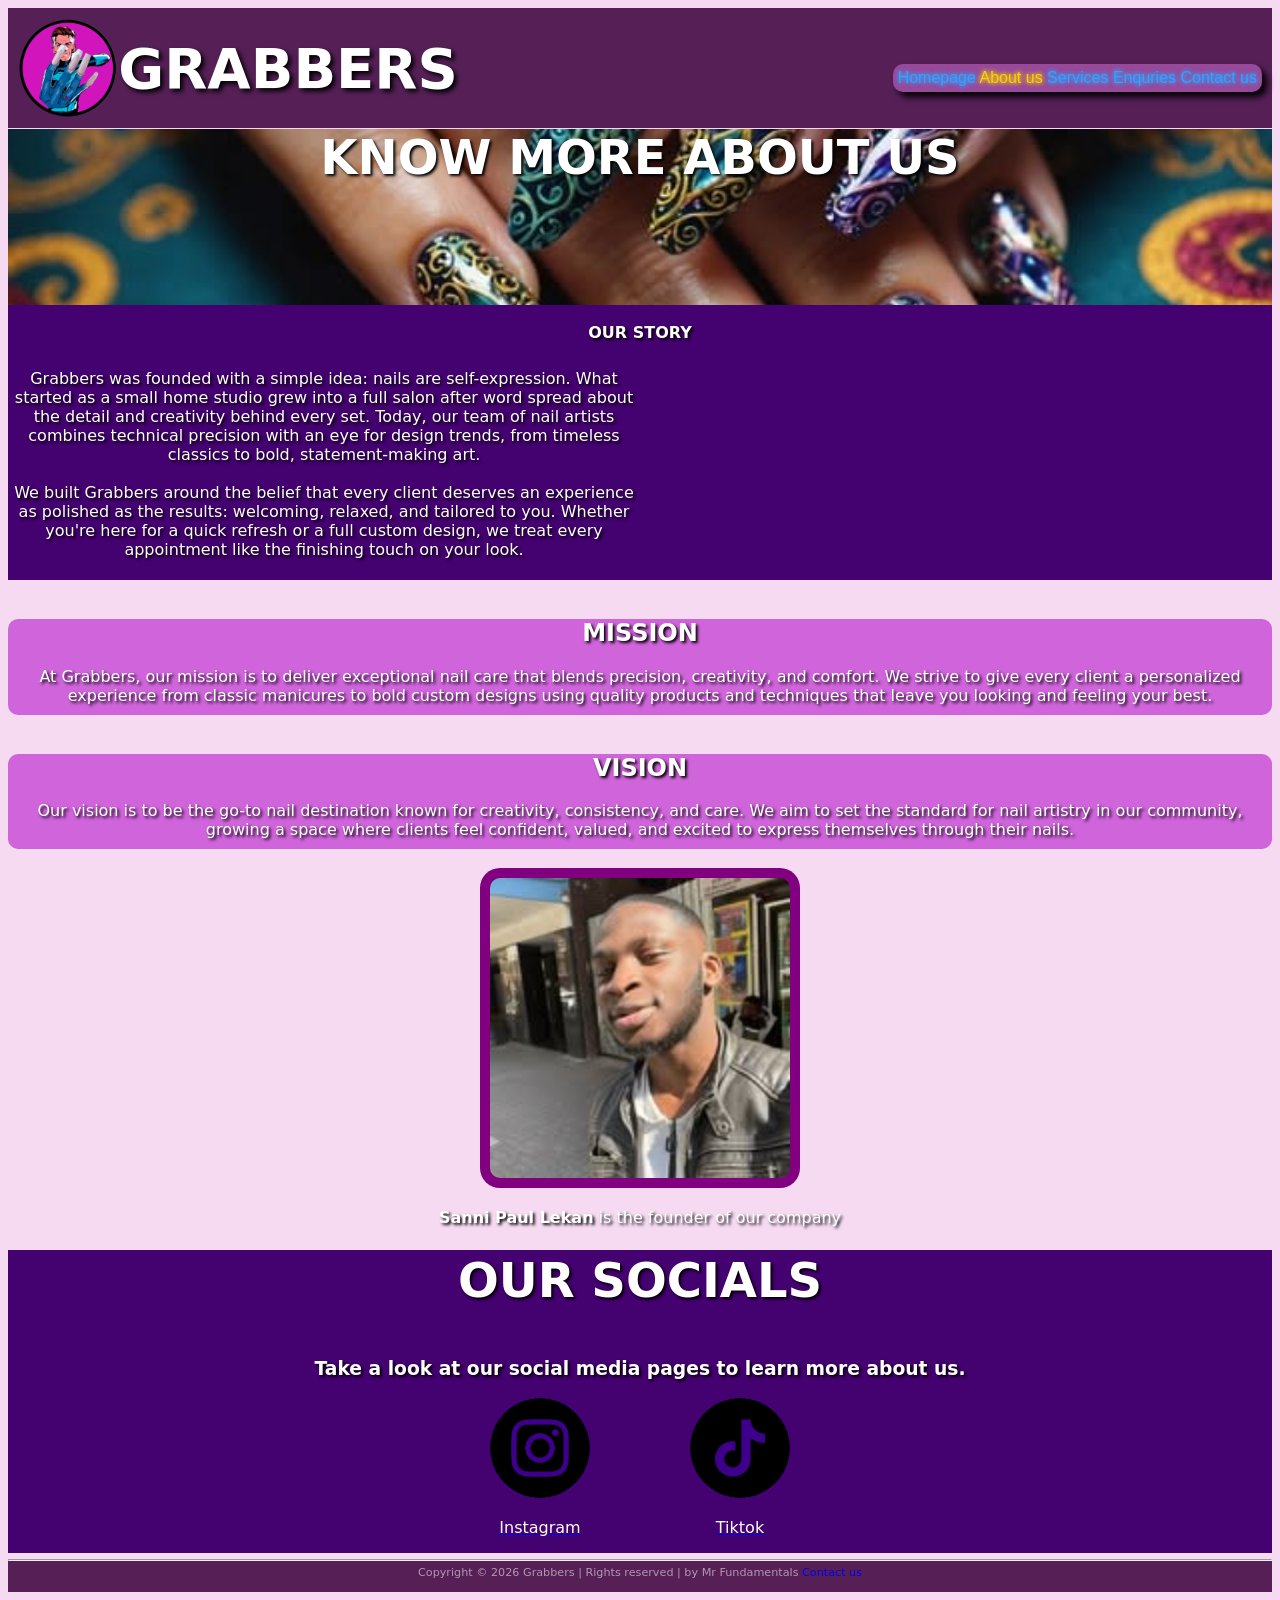
==== root/assets/about.html @ e10bf892 "Finalizing website Added content to all pages of the website and started editing the footer" ====
<!DOCTYPE html>
<html>
    <head>
        <title>About Us</title>
        <link rel="stylesheet" href="../css/style.css">
    </head>
    <body>
        <div class="banner">
            <img src="../img/logo.png" >
            <a href="index.html" style="text-decoration: none;"><h1 id="logoText">GRABBERS</h1></a>
        <!-- Below is the code for the website navigation where it links pages-->
            <nav>
                <a href="../index.html">Homepage</a>
                <a href="about.html" style="color: rgb(247, 210, 3);text-shadow: 0px 0px 5px,0px 0px 5px;">About us</a>
                <a href="services.html">Services</a>
                <a href="enquiry.html">Enquries</a>
                <a href="contact.html">Contact us</a>
            </nav>   
        </div>
        <div class="headliner2">
            <h2 class="headline">KNOW MORE ABOUT US</h2>
        </div>
        
        <div style="background-color: rgb(68, 1, 112);padding-top: 2px;padding-bottom: 5px; justify-items: center;">
            <h3  class="sectionText" style="margin-bottom: 20px;" >OUR STORY</h3>
            <p style="text-align: center;color: white;text-shadow: black 2px 2px 3px; width: 50%;">
                Grabbers was founded with a simple idea: nails are self-expression. What started as a 
                small home studio grew into a full salon after word spread about the detail and 
                creativity behind every set. Today, our team of nail artists combines technical 
                precision with an eye for design trends, from timeless classics to bold, 
                statement-making art.
                <br>
                <br>
                We built Grabbers around the belief that every client deserves an 
                experience as polished as the results: welcoming, relaxed, and tailored to you. 
                Whether you're here for a quick refresh or a full custom design, we treat every 
                appointment like the finishing touch on your look.  
            </p>
                    
           
        </div><br>
        <div class="sectionText" style="background-color: rgba(176, 0, 199, 0.541); padding-bottom: 10px;">
           <h2>MISSION</h2>
           At Grabbers, our mission is to deliver exceptional nail care that blends 
           precision, creativity, and comfort. We strive to give every client a personalized 
           experience from classic manicures to bold custom designs using quality 
           products and techniques that leave you looking and feeling your best.
        </div><br>
        <div class="sectionText" style="background-color: rgba(176, 0, 199, 0.541); padding-bottom: 10px;">
            <h2>VISION</h2>
            Our vision is to be the go-to nail destination known for creativity, consistency, 
            and care. We aim to set the standard for nail artistry in our community, growing a 
            space where clients feel confident, valued, and excited to express themselves 
            through their nails.
        </div><br>
        <div style="text-align: center;">
            <img style="background-color: purple;padding: 10px; border-radius: 20px;" src="../img/founder.jpg" width = auto height="300px"><br>
            <p class="sectionText"><b>Sanni Paul Lekan</b> is the founder of our company</p>
        </div>
        <div style="background-color: rgb(68, 1, 112);padding-top: 1px;">
            <h2 class="headline" style="padding-bottom: 10px;">OUR SOCIALS</h2>
            <h3 style="text-align: center;color: white;text-shadow: black 2px 2px 3px;">Take a look at our social media pages to learn more about us.</h3>
            <div class="socials">
                <a href="https://www.instagram.com/grabbers_nails/" target="_blank">
                    <img src="../img/instagram.png">
                    <p class="glowText">Instagram</p>
                </a>
                <a href="https://www.tiktok.com/@grabbers_nails" target="_blank">
                    <img src="../img/tiktok.png">
                    <p class="glowText">Tiktok</p>
                </a>
            </div>
        </div>
        <footer>
            <hr>
            Copyright © 2026 Grabbers | Rights reserved | by Mr Fundamentals <a href="contact.html">Contact us</a>
        </footer>
       
    </body>
</html>
---- root/css/style.css ----
h1 {
    font-size: 3.5rem;
    text-shadow: black 3px 3px 5px;
    font-family: system-ui, -apple-system, BlinkMacSystemFont, 'Segoe UI', Roboto, Oxygen, Ubuntu, Cantarell, 'Open Sans', 'Helvetica Neue', sans-serif;
    color: white;            
    margin-top: 5px;
    margin-bottom: 5px;
    
}



nav{
    margin-left: auto;
    font-family: 'Lucida Sans', 'Lucida Sans Regular', 'Lucida Grande', 'Lucida Sans Unicode', Geneva, Verdana, sans-serif;
    text-decoration: solid;
    /*use this to align navigation up to down on the banner*/
    margin-top: 20px;
    padding: 5px;
    
    border-radius: 10px;
    background-color: rgba(251, 135, 255, 0.4);
    box-shadow:  
                5px 5px 7px;
}

footer{
    text-align: center;
}

body{
    background-color: #f5daf2;
    font-family: system-ui, -apple-system, BlinkMacSystemFont, 'Segoe UI', Roboto, Oxygen, Ubuntu, Cantarell, 'Open Sans', 'Helvetica Neue', sans-serif;
}
/*decoration for all banners*/
.banner{
    display: flex;
    flex-direction: row;
    background-color: #562057;
    padding: 10px;
    
    align-items: center;
}
/*Navigation text decoration*/
nav a{
    text-decoration: none;
    color: rgb(51, 162, 253);
    text-shadow: 0px 0px 5px,
                0px 0px 5px;
}

nav a:hover{
    text-decoration: underline;
    color: rgb(245, 36, 36);
    text-shadow: 0px 0px 5px,
                0px 0px 5px;
}
/*Logo sizing*/
.banner img {
        height: 100px;
        width: auto;
        max-width: 100%;
}

footer{
    background-color: #562057;
    color: rgba(255, 255, 255, 0.532);
    padding-bottom: 1%;
    font-size: 0.7rem;
}

footer a {
    text-decoration: none;
}

footer a:hover{
    text-decoration: underline;
}

#logoText:hover {
    color: white;
    text-shadow: 0px 0px 5px,
                0px 0px 5px;
}



/*This styles the main headline which use h2*/
.headline{
    text-align: center;
    font-size: 3rem;
    margin-top: 1px;
    padding-bottom: 10px;
    color: white;
    text-shadow: black 2px 2px 3px;
}

.headliner{
    background-image: url(../img/head-img.jpg);
    background-repeat: no-repeat;
    background-size: cover;
    background-position: center;
    
    
}

.headliner2{
    background-image: url(../img/head2.jpeg);
    background-repeat: no-repeat;
    background-size: cover;
    background-position: center;
    padding-bottom: 70px;
    
    max-width: 100%;
    width: auto;
}

.bdbutton{
    text-align: center;
    padding-bottom: 10px;
    margin-bottom: 10px;
}

.bdbutton button{
    font-family: system-ui, -apple-system, BlinkMacSystemFont, 'Segoe UI', Roboto, Oxygen, Ubuntu, Cantarell, 'Open Sans', 'Helvetica Neue', sans-serif;
   background-color: #d214bc;
   font-size: 1rem;
   box-shadow: 0px 0px 10px #d214bc;
   border: black 5px;
   border-radius: 3px;
   padding: 13px;
   color: white;
   
}

.bdbutton button:hover{
    font-family: system-ui, -apple-system, BlinkMacSystemFont, 'Segoe UI', Roboto, Oxygen, Ubuntu, Cantarell, 'Open Sans', 'Helvetica Neue', sans-serif;
    background-color: #d214bc;
    box-shadow: 0px 0px 10px #d214bc,0px 0px 10px #d214bc;
    text-shadow: 0px 0px 10px white,0px 0px 10px white;
}

#Mainserv{
    display: flex;
    flex-direction: row;
    gap: 100px;
    justify-content: center;
}

#serv{
    width: 300px;
    height: 250px;
    display: flex;
    flex-direction: column;
    justify-content: center;
    align-items: center;
    text-align: center;
    color: white;
    font-family: 'Lucida Sans', 'Lucida Sans Regular', 'Lucida Grande', 'Lucida Sans Unicode', Geneva, Verdana, sans-serif;
    text-shadow: black 2px 2px 3px;
    background-image: url(../img/fancynails.jpg);
    background-repeat: no-repeat;
    background-size: cover;
    background-position: center;
    border-radius: 10px;
    font-size: 1.3rem;
}

#serv:hover{
    color: #5e5e5e6f;
}

#serv:hover #minDesc1{
    color: white;
}

#serv2{
    width: 300px;
    height: 250px;
    display: flex;
    flex-direction: column;
    justify-content: center;
    align-items: center;
    text-align: center;
    color: white;
    font-family: 'Lucida Sans', 'Lucida Sans Regular', 'Lucida Grande', 'Lucida Sans Unicode', Geneva, Verdana, sans-serif;
    text-shadow: black 2px 2px 3px;
    background-image: url(../img/mani.jpg);
    background-repeat: no-repeat;
    background-size: cover;
    background-position: center;
    border-radius: 10px;
    font-size: 1.3rem;
} 

#serv2:hover{
    color: #5e5e5e6f;
}

#serv2:hover #minDesc2{
    color: white;
}

#minDesc1{
    font-size: 0.8rem;
    text-shadow: black 2px 2px 3px;
    color: #b1b1b14e;
}

#minDesc2{
    font-size: 0.8rem;
    text-shadow: black 2px 2px 3px;
    color: #b1b1b14e;
}

#ourWork{
    background-color: #ff60ec;
    padding-top: 100px;
}

.glowLink{
    text-shadow: none;
    color: blue;
}

.glowLink:hover{
    text-shadow: blue 0px 0px 4px, 0px 0px 4px;
}

.socials{
    display: flex;
    flex-direction: row;
    justify-content: center;
    gap: 100px;
}

.socials img{
    height: 100px;
    width: auto;
    max-width: 100%;
    background-color: #3e008a;
    border-radius: 70%;
}

.socials img:hover{
    transform: scale(1.1);
    background-color: #4f02ad;
    box-shadow: #4f02ad 0px 0px 40px, 0px 0px 40px, 0px 0px 40px;
}

.glowText{
    text-align: center;
    color: white;
}

.sectionText{
    text-align: center; color: rgb(255, 255, 255); font-size: 1rem; border-radius: 10px; text-shadow: 02px 2px 3px black;
         padding-bottom: 7px
}

.marquee-wrap {
    overflow: hidden;
    white-space: nowrap;
}

.marquee-track {
    display: inline-flex;
    animation: scroll 40s linear infinite;
}

.marquee-img {
    height: 200px;
    width: auto;
    margin-right: 15px;
}

@keyframes scroll {
    from { transform: translateX(0); }
    to { transform: translateX(-40%); }
}

.ns{
    display: flex;
    justify-content: center;
    flex-direction: row;
    align-items: flex-start;
    gap: 60px;
    margin-bottom: 40px;
}

.nsI{
    text-align: center;
    color: white;
    text-shadow: black 2px 2px 3px;
    
}

.nsI p{
    min-height: 40px;
}

.nsI img{
    height: 100px;
    width: auto;
    max-width: 100%;
    border-radius: 10px;
}

/*enquiry page*/

.enquiryWrap {
    display: flex;
    justify-content: center;
    padding: 20px 20px 60px;
}

.enquiryForm {
    display: flex;
    flex-direction: column;
    width: 100%;
    max-width: 500px;
    background-color: #562057;
    padding: 30px;
    border-radius: 10px;
    box-shadow: 5px 5px 10px rgba(0,0,0,0.3);
}

.enquiryForm label {
    color: white;
    font-family: 'Lucida Sans', 'Lucida Sans Regular', 'Lucida Grande', 'Lucida Sans Unicode', Geneva, Verdana, sans-serif;
    margin-top: 15px;
    margin-bottom: 5px;
}

.enquiryForm input,
.enquiryForm select,
.enquiryForm textarea {
    padding: 10px;
    border-radius: 5px;
    border: none;
    font-family: system-ui, -apple-system, BlinkMacSystemFont, 'Segoe UI', Roboto, Oxygen, Ubuntu, Cantarell, 'Open Sans', 'Helvetica Neue', sans-serif;
    font-size: 1rem;
}

.enquiryForm textarea {
    resize: vertical;
}

.enquiryForm button {
    margin-top: 25px;
    padding: 13px;
    background-color: #d214bc;
    color: white;
    border: none;
    border-radius: 3px;
    font-size: 1rem;
    box-shadow: 0px 0px 10px #d214bc;
    cursor: pointer;
}

.enquiryForm button:hover {
    box-shadow: 0px 0px 10px #d214bc, 0px 0px 10px #d214bc;
    text-shadow: 0px 0px 10px white, 0px 0px 10px white;
}

.footBox{
    display: flex;
    flex-direction: row;
    gap: 30px;
    justify-content: center;
}
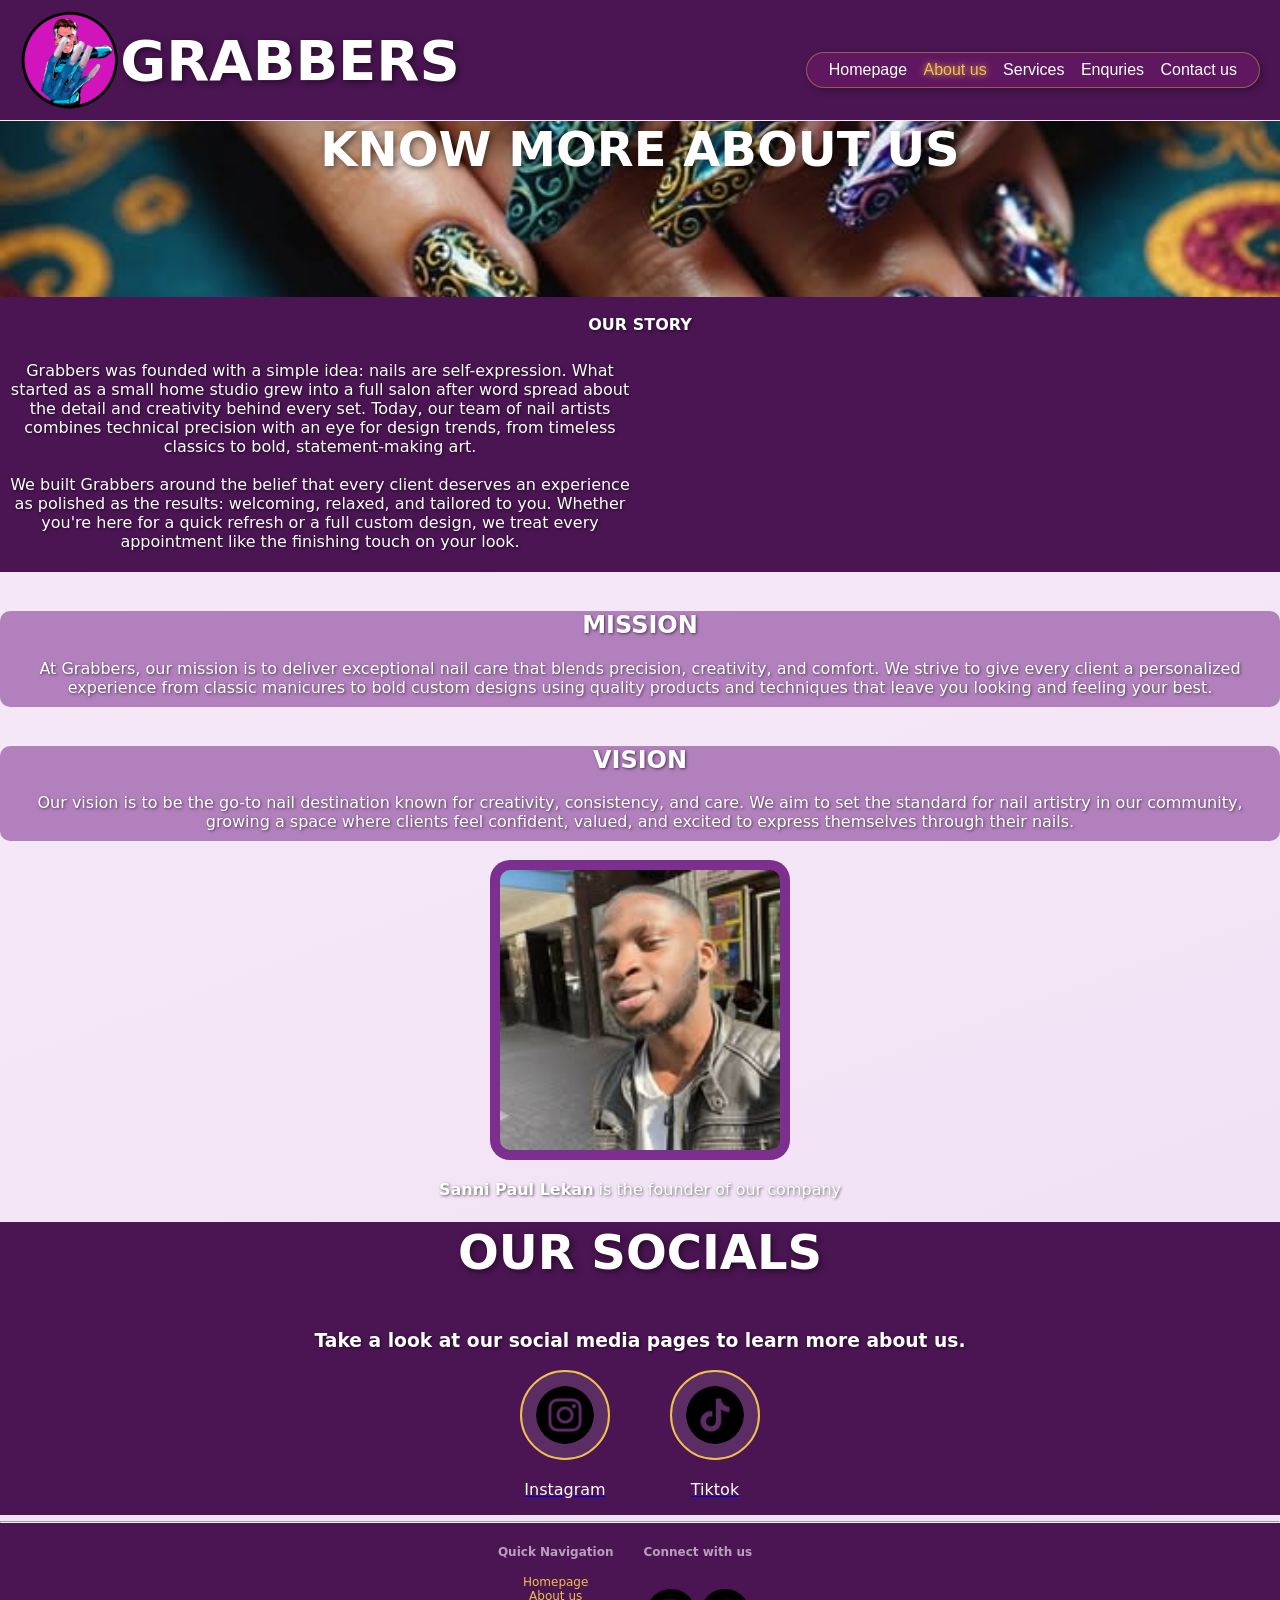
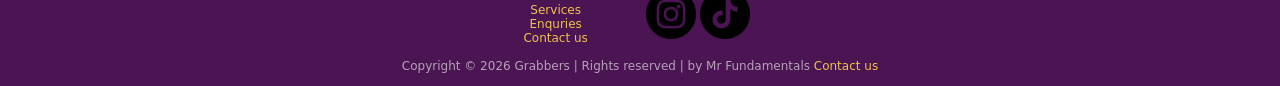
==== commit 69ad54bd: "responsiveness update made the website responsive to phones, tablets and computers" ====
--- a/root/assets/about.html
+++ b/root/assets/about.html
@@ -1,80 +1,100 @@
-<!DOCTYPE html>
-<html>
-    <head>
-        <title>About Us</title>
-        <link rel="stylesheet" href="../css/style.css">
-    </head>
-    <body>
-        <div class="banner">
-            <img src="../img/logo.png" >
-            <a href="index.html" style="text-decoration: none;"><h1 id="logoText">GRABBERS</h1></a>
-        <!-- Below is the code for the website navigation where it links pages-->
-            <nav>
-                <a href="../index.html">Homepage</a>
-                <a href="about.html" style="color: rgb(247, 210, 3);text-shadow: 0px 0px 5px,0px 0px 5px;">About us</a>
-                <a href="services.html">Services</a>
-                <a href="enquiry.html">Enquries</a>
-                <a href="contact.html">Contact us</a>
-            </nav>   
-        </div>
-        <div class="headliner2">
-            <h2 class="headline">KNOW MORE ABOUT US</h2>
-        </div>
-        
-        <div style="background-color: rgb(68, 1, 112);padding-top: 2px;padding-bottom: 5px; justify-items: center;">
-            <h3  class="sectionText" style="margin-bottom: 20px;" >OUR STORY</h3>
-            <p style="text-align: center;color: white;text-shadow: black 2px 2px 3px; width: 50%;">
-                Grabbers was founded with a simple idea: nails are self-expression. What started as a 
-                small home studio grew into a full salon after word spread about the detail and 
-                creativity behind every set. Today, our team of nail artists combines technical 
-                precision with an eye for design trends, from timeless classics to bold, 
-                statement-making art.
-                <br>
-                <br>
-                We built Grabbers around the belief that every client deserves an 
-                experience as polished as the results: welcoming, relaxed, and tailored to you. 
-                Whether you're here for a quick refresh or a full custom design, we treat every 
-                appointment like the finishing touch on your look.  
-            </p>
-                    
-           
-        </div><br>
-        <div class="sectionText" style="background-color: rgba(176, 0, 199, 0.541); padding-bottom: 10px;">
-           <h2>MISSION</h2>
-           At Grabbers, our mission is to deliver exceptional nail care that blends 
-           precision, creativity, and comfort. We strive to give every client a personalized 
-           experience from classic manicures to bold custom designs using quality 
-           products and techniques that leave you looking and feeling your best.
-        </div><br>
-        <div class="sectionText" style="background-color: rgba(176, 0, 199, 0.541); padding-bottom: 10px;">
-            <h2>VISION</h2>
-            Our vision is to be the go-to nail destination known for creativity, consistency, 
-            and care. We aim to set the standard for nail artistry in our community, growing a 
-            space where clients feel confident, valued, and excited to express themselves 
-            through their nails.
-        </div><br>
-        <div style="text-align: center;">
-            <img style="background-color: purple;padding: 10px; border-radius: 20px;" src="../img/founder.jpg" width = auto height="300px"><br>
-            <p class="sectionText"><b>Sanni Paul Lekan</b> is the founder of our company</p>
-        </div>
-        <div style="background-color: rgb(68, 1, 112);padding-top: 1px;">
-            <h2 class="headline" style="padding-bottom: 10px;">OUR SOCIALS</h2>
-            <h3 style="text-align: center;color: white;text-shadow: black 2px 2px 3px;">Take a look at our social media pages to learn more about us.</h3>
-            <div class="socials">
-                <a href="https://www.instagram.com/grabbers_nails/" target="_blank">
-                    <img src="../img/instagram.png">
-                    <p class="glowText">Instagram</p>
-                </a>
-                <a href="https://www.tiktok.com/@grabbers_nails" target="_blank">
-                    <img src="../img/tiktok.png">
-                    <p class="glowText">Tiktok</p>
-                </a>
-            </div>
-        </div>
-        <footer>
-            <hr>
-            Copyright © 2026 Grabbers | Rights reserved | by Mr Fundamentals <a href="contact.html">Contact us</a>
-        </footer>
-       
-    </body>
-</html>+<!DOCTYPE html>
+<html>
+    <head>
+        <title>About Us</title>
+        <link rel="stylesheet" href="../css/style.css">
+        <link rel="icon" type="image/png" href="../img/logo.png">
+        <meta name="viewport" content="width=device-width, initial-scale=1">
+    </head>
+    <body>
+        <div class="banner">
+            <img src="../img/logo.png" >
+            <a href="../index.html" style="text-decoration: none;"><h1 id="logoText">GRABBERS</h1></a>
+        <!-- Below is the code for the website navigation where it links pages-->
+            <nav>
+                <a href="../index.html">Homepage</a>
+                <a href="about.html" style="color: #f0c14b;text-shadow: 0 0 6px currentColor;">About us</a>
+                <a href="services.html">Services</a>
+                <a href="enquiry.html">Enquries</a>
+                <a href="contact.html">Contact us</a>
+            </nav>   
+        </div>
+        <div class="headliner2">
+            <h2 class="headline">KNOW MORE ABOUT US</h2>
+        </div>
+        
+        <div style="background-color: #4a1552;padding-top: 2px;padding-bottom: 5px; justify-items: center;">
+            <h3  class="sectionText" style="margin-bottom: 20px;" >OUR STORY</h3>
+            <p style="text-align: center;color: white;text-shadow: 1px 1px 3px rgba(0,0,0,0.6); width: 50%;">
+                Grabbers was founded with a simple idea: nails are self-expression. What started as a 
+                small home studio grew into a full salon after word spread about the detail and 
+                creativity behind every set. Today, our team of nail artists combines technical 
+                precision with an eye for design trends, from timeless classics to bold, 
+                statement-making art.
+                <br>
+                <br>
+                We built Grabbers around the belief that every client deserves an 
+                experience as polished as the results: welcoming, relaxed, and tailored to you. 
+                Whether you're here for a quick refresh or a full custom design, we treat every 
+                appointment like the finishing touch on your look.  
+            </p>
+                    
+           
+        </div><br>
+        <div class="sectionText" style="background-color: rgba(124, 47, 142, 0.55); padding-bottom: 10px;">
+           <h2>MISSION</h2>
+           At Grabbers, our mission is to deliver exceptional nail care that blends 
+           precision, creativity, and comfort. We strive to give every client a personalized 
+           experience from classic manicures to bold custom designs using quality 
+           products and techniques that leave you looking and feeling your best.
+        </div><br>
+        <div class="sectionText" style="background-color: rgba(124, 47, 142, 0.55); padding-bottom: 10px;">
+            <h2>VISION</h2>
+            Our vision is to be the go-to nail destination known for creativity, consistency, 
+            and care. We aim to set the standard for nail artistry in our community, growing a 
+            space where clients feel confident, valued, and excited to express themselves 
+            through their nails.
+        </div><br>
+        <div style="text-align: center;">
+            <img style="background-color: #7c2f8e;padding: 10px; border-radius: 20px;" src="../img/founder.jpg" width = auto height="300px"><br>
+            <p class="sectionText"><b>Sanni Paul Lekan</b> is the founder of our company</p>
+        </div>
+        <div style="background-color: #4a1552;padding-top: 1px;">
+            <h2 class="headline" style="padding-bottom: 10px;">OUR SOCIALS</h2>
+            <h3 style="text-align: center;color: white;text-shadow: 1px 1px 3px rgba(0,0,0,0.6);">Take a look at our social media pages to learn more about us.</h3>
+            <div class="socials">
+                <a href="https://www.instagram.com/grabbers_nails/" target="_blank">
+                    <img src="../img/instagram.png">
+                    <p class="glowText">Instagram</p>
+                </a>
+                <a href="https://www.tiktok.com/@grabbers_nails" target="_blank">
+                    <img src="../img/tiktok.png">
+                    <p class="glowText">Tiktok</p>
+                </a>
+            </div>
+        </div>
+        <footer>
+            <hr>
+            <div class="footBox">
+                <div>
+                    <h4>Quick Navigation</h4>
+                    <a href="../index.html">Homepage</a><br>
+                    <a href="about.html">About us</a><br>
+                    <a href="services.html">Services</a><br>
+                    <a href="enquiry.html">Enquries</a><br>
+                    <a href="contact.html">Contact us</a>
+
+                </div>
+                <div>
+                    <h4>Connect with us</h4><br>
+                    <a href="https://www.instagram.com/grabbers_nails/" target="_blank">
+                    <img style="height: 50px; width: auto; max-width: 100%;" src="../img/instagram.png">
+                    <a href="https://www.tiktok.com/@grabbers_nails" target="_blank">
+                    <img style="height: 50px; width: auto; max-width: 100%;" src="../img/tiktok.png"></a>
+                </div><br>
+            </div><br>
+            Copyright © 2026 Grabbers | Rights reserved | by Mr Fundamentals <a href="contact.html">Contact us</a>
+        </footer>
+       
+    </body>
+</html>
--- a/root/css/style.css
+++ b/root/css/style.css
@@ -1,371 +1,638 @@
-h1 {
-    font-size: 3.5rem;
-    text-shadow: black 3px 3px 5px;
-    font-family: system-ui, -apple-system, BlinkMacSystemFont, 'Segoe UI', Roboto, Oxygen, Ubuntu, Cantarell, 'Open Sans', 'Helvetica Neue', sans-serif;
-    color: white;            
-    margin-top: 5px;
-    margin-bottom: 5px;
-    
-}
-
-
-
-nav{
-    margin-left: auto;
-    font-family: 'Lucida Sans', 'Lucida Sans Regular', 'Lucida Grande', 'Lucida Sans Unicode', Geneva, Verdana, sans-serif;
-    text-decoration: solid;
-    /*use this to align navigation up to down on the banner*/
-    margin-top: 20px;
-    padding: 5px;
-    
-    border-radius: 10px;
-    background-color: rgba(251, 135, 255, 0.4);
-    box-shadow:  
-                5px 5px 7px;
-}
-
-footer{
-    text-align: center;
-}
-
-body{
-    background-color: #f5daf2;
-    font-family: system-ui, -apple-system, BlinkMacSystemFont, 'Segoe UI', Roboto, Oxygen, Ubuntu, Cantarell, 'Open Sans', 'Helvetica Neue', sans-serif;
-}
-/*decoration for all banners*/
-.banner{
-    display: flex;
-    flex-direction: row;
-    background-color: #562057;
-    padding: 10px;
-    
-    align-items: center;
-}
-/*Navigation text decoration*/
-nav a{
-    text-decoration: none;
-    color: rgb(51, 162, 253);
-    text-shadow: 0px 0px 5px,
-                0px 0px 5px;
-}
-
-nav a:hover{
-    text-decoration: underline;
-    color: rgb(245, 36, 36);
-    text-shadow: 0px 0px 5px,
-                0px 0px 5px;
-}
-/*Logo sizing*/
-.banner img {
-        height: 100px;
-        width: auto;
-        max-width: 100%;
-}
-
-footer{
-    background-color: #562057;
-    color: rgba(255, 255, 255, 0.532);
-    padding-bottom: 1%;
-    font-size: 0.7rem;
-}
-
-footer a {
-    text-decoration: none;
-}
-
-footer a:hover{
-    text-decoration: underline;
-}
-
-#logoText:hover {
-    color: white;
-    text-shadow: 0px 0px 5px,
-                0px 0px 5px;
-}
-
-
-
-/*This styles the main headline which use h2*/
-.headline{
-    text-align: center;
-    font-size: 3rem;
-    margin-top: 1px;
-    padding-bottom: 10px;
-    color: white;
-    text-shadow: black 2px 2px 3px;
-}
-
-.headliner{
-    background-image: url(../img/head-img.jpg);
-    background-repeat: no-repeat;
-    background-size: cover;
-    background-position: center;
-    
-    
-}
-
-.headliner2{
-    background-image: url(../img/head2.jpeg);
-    background-repeat: no-repeat;
-    background-size: cover;
-    background-position: center;
-    padding-bottom: 70px;
-    
-    max-width: 100%;
-    width: auto;
-}
-
-.bdbutton{
-    text-align: center;
-    padding-bottom: 10px;
-    margin-bottom: 10px;
-}
-
-.bdbutton button{
-    font-family: system-ui, -apple-system, BlinkMacSystemFont, 'Segoe UI', Roboto, Oxygen, Ubuntu, Cantarell, 'Open Sans', 'Helvetica Neue', sans-serif;
-   background-color: #d214bc;
-   font-size: 1rem;
-   box-shadow: 0px 0px 10px #d214bc;
-   border: black 5px;
-   border-radius: 3px;
-   padding: 13px;
-   color: white;
-   
-}
-
-.bdbutton button:hover{
-    font-family: system-ui, -apple-system, BlinkMacSystemFont, 'Segoe UI', Roboto, Oxygen, Ubuntu, Cantarell, 'Open Sans', 'Helvetica Neue', sans-serif;
-    background-color: #d214bc;
-    box-shadow: 0px 0px 10px #d214bc,0px 0px 10px #d214bc;
-    text-shadow: 0px 0px 10px white,0px 0px 10px white;
-}
-
-#Mainserv{
-    display: flex;
-    flex-direction: row;
-    gap: 100px;
-    justify-content: center;
-}
-
-#serv{
-    width: 300px;
-    height: 250px;
-    display: flex;
-    flex-direction: column;
-    justify-content: center;
-    align-items: center;
-    text-align: center;
-    color: white;
-    font-family: 'Lucida Sans', 'Lucida Sans Regular', 'Lucida Grande', 'Lucida Sans Unicode', Geneva, Verdana, sans-serif;
-    text-shadow: black 2px 2px 3px;
-    background-image: url(../img/fancynails.jpg);
-    background-repeat: no-repeat;
-    background-size: cover;
-    background-position: center;
-    border-radius: 10px;
-    font-size: 1.3rem;
-}
-
-#serv:hover{
-    color: #5e5e5e6f;
-}
-
-#serv:hover #minDesc1{
-    color: white;
-}
-
-#serv2{
-    width: 300px;
-    height: 250px;
-    display: flex;
-    flex-direction: column;
-    justify-content: center;
-    align-items: center;
-    text-align: center;
-    color: white;
-    font-family: 'Lucida Sans', 'Lucida Sans Regular', 'Lucida Grande', 'Lucida Sans Unicode', Geneva, Verdana, sans-serif;
-    text-shadow: black 2px 2px 3px;
-    background-image: url(../img/mani.jpg);
-    background-repeat: no-repeat;
-    background-size: cover;
-    background-position: center;
-    border-radius: 10px;
-    font-size: 1.3rem;
-} 
-
-#serv2:hover{
-    color: #5e5e5e6f;
-}
-
-#serv2:hover #minDesc2{
-    color: white;
-}
-
-#minDesc1{
-    font-size: 0.8rem;
-    text-shadow: black 2px 2px 3px;
-    color: #b1b1b14e;
-}
-
-#minDesc2{
-    font-size: 0.8rem;
-    text-shadow: black 2px 2px 3px;
-    color: #b1b1b14e;
-}
-
-#ourWork{
-    background-color: #ff60ec;
-    padding-top: 100px;
-}
-
-.glowLink{
-    text-shadow: none;
-    color: blue;
-}
-
-.glowLink:hover{
-    text-shadow: blue 0px 0px 4px, 0px 0px 4px;
-}
-
-.socials{
-    display: flex;
-    flex-direction: row;
-    justify-content: center;
-    gap: 100px;
-}
-
-.socials img{
-    height: 100px;
-    width: auto;
-    max-width: 100%;
-    background-color: #3e008a;
-    border-radius: 70%;
-}
-
-.socials img:hover{
-    transform: scale(1.1);
-    background-color: #4f02ad;
-    box-shadow: #4f02ad 0px 0px 40px, 0px 0px 40px, 0px 0px 40px;
-}
-
-.glowText{
-    text-align: center;
-    color: white;
-}
-
-.sectionText{
-    text-align: center; color: rgb(255, 255, 255); font-size: 1rem; border-radius: 10px; text-shadow: 02px 2px 3px black;
-         padding-bottom: 7px
-}
-
-.marquee-wrap {
-    overflow: hidden;
-    white-space: nowrap;
-}
-
-.marquee-track {
-    display: inline-flex;
-    animation: scroll 40s linear infinite;
-}
-
-.marquee-img {
-    height: 200px;
-    width: auto;
-    margin-right: 15px;
-}
-
-@keyframes scroll {
-    from { transform: translateX(0); }
-    to { transform: translateX(-40%); }
-}
-
-.ns{
-    display: flex;
-    justify-content: center;
-    flex-direction: row;
-    align-items: flex-start;
-    gap: 60px;
-    margin-bottom: 40px;
-}
-
-.nsI{
-    text-align: center;
-    color: white;
-    text-shadow: black 2px 2px 3px;
-    
-}
-
-.nsI p{
-    min-height: 40px;
-}
-
-.nsI img{
-    height: 100px;
-    width: auto;
-    max-width: 100%;
-    border-radius: 10px;
-}
-
-/*enquiry page*/
-
-.enquiryWrap {
-    display: flex;
-    justify-content: center;
-    padding: 20px 20px 60px;
-}
-
-.enquiryForm {
-    display: flex;
-    flex-direction: column;
-    width: 100%;
-    max-width: 500px;
-    background-color: #562057;
-    padding: 30px;
-    border-radius: 10px;
-    box-shadow: 5px 5px 10px rgba(0,0,0,0.3);
-}
-
-.enquiryForm label {
-    color: white;
-    font-family: 'Lucida Sans', 'Lucida Sans Regular', 'Lucida Grande', 'Lucida Sans Unicode', Geneva, Verdana, sans-serif;
-    margin-top: 15px;
-    margin-bottom: 5px;
-}
-
-.enquiryForm input,
-.enquiryForm select,
-.enquiryForm textarea {
-    padding: 10px;
-    border-radius: 5px;
-    border: none;
-    font-family: system-ui, -apple-system, BlinkMacSystemFont, 'Segoe UI', Roboto, Oxygen, Ubuntu, Cantarell, 'Open Sans', 'Helvetica Neue', sans-serif;
-    font-size: 1rem;
-}
-
-.enquiryForm textarea {
-    resize: vertical;
-}
-
-.enquiryForm button {
-    margin-top: 25px;
-    padding: 13px;
-    background-color: #d214bc;
-    color: white;
-    border: none;
-    border-radius: 3px;
-    font-size: 1rem;
-    box-shadow: 0px 0px 10px #d214bc;
-    cursor: pointer;
-}
-
-.enquiryForm button:hover {
-    box-shadow: 0px 0px 10px #d214bc, 0px 0px 10px #d214bc;
-    text-shadow: 0px 0px 10px white, 0px 0px 10px white;
-}
-
-.footBox{
-    display: flex;
-    flex-direction: row;
-    gap: 30px;
-    justify-content: center;
+:root{
+    --deep-purple: #4a1552;
+    --royal-purple: #7c2f8e;
+    --magenta: #c0289e;
+    --pink-tint: #f8ecf7;
+    --lavender-tint: #efe0f5;
+    --gold: #f0c14b;
+    --cyan-glow: #4dd9ff;
+}
+
+* {
+    box-sizing: border-box;
+}
+
+body{
+    margin: 0;
+    background: linear-gradient(160deg, var(--pink-tint) 0%, var(--lavender-tint) 100%);
+    font-family: system-ui, -apple-system, BlinkMacSystemFont, 'Segoe UI', Roboto, Oxygen, Ubuntu, Cantarell, 'Open Sans', 'Helvetica Neue', sans-serif;
+}
+
+h1 {
+    font-size: 3.5rem;
+    text-shadow: 2px 2px 6px rgba(0,0,0,0.5);
+    font-family: system-ui, -apple-system, BlinkMacSystemFont, 'Segoe UI', Roboto, Oxygen, Ubuntu, Cantarell, 'Open Sans', 'Helvetica Neue', sans-serif;
+    color: white;            
+    margin-top: 5px;
+    margin-bottom: 5px;
+}
+
+nav{
+    margin-left: auto;
+    font-family: 'Lucida Sans', 'Lucida Sans Regular', 'Lucida Grande', 'Lucida Sans Unicode', Geneva, Verdana, sans-serif;
+    margin-top: 20px;
+    padding: 8px 16px;
+    border-radius: 30px;
+    background-color: rgba(192, 40, 158, 0.18);
+    border: 1px solid rgba(240, 193, 75, 0.4);
+    box-shadow: 3px 3px 6px rgba(0,0,0,0.25);
+}
+
+body{
+    font-family: system-ui, -apple-system, BlinkMacSystemFont, 'Segoe UI', Roboto, Oxygen, Ubuntu, Cantarell, 'Open Sans', 'Helvetica Neue', sans-serif;
+}
+/*decoration for all banners*/
+.banner{
+    display: flex;
+    flex-direction: row;
+    background-color: var(--deep-purple);
+    padding: 10px 20px;
+    align-items: center;
+}
+/*Navigation text decoration*/
+nav a{
+    text-decoration: none;
+    color: #ffffff;
+    padding: 4px 6px;
+}
+
+nav a:hover{
+    text-decoration: none;
+    color: var(--gold);
+    text-shadow: 0 0 6px currentColor;
+}
+/*Logo sizing*/
+.banner img {
+        height: 100px;
+        width: auto;
+        max-width: 100%;
+}
+
+footer{
+    text-align: center;
+    background-color: var(--deep-purple);
+    color: rgba(255, 255, 255, 0.6);
+    padding-bottom: 1%;
+    font-size: 0.75rem;
+}
+
+footer a {
+    text-decoration: none;
+    color: var(--gold);
+}
+
+footer a:hover{
+    text-decoration: underline;
+}
+
+#logoText:hover {
+    color: var(--gold);
+    text-shadow: 0 0 6px currentColor;
+}
+
+/*This styles the main headline which use h2*/
+.headline{
+    text-align: center;
+    font-size: 3rem;
+    margin-top: 1px;
+    padding-bottom: 10px;
+    color: white;
+    text-shadow: 2px 2px 6px rgba(0,0,0,0.5);
+}
+
+.headliner{
+    background-image: url(../img/head-img.jpg);
+    background-repeat: no-repeat;
+    background-size: cover;
+    background-position: center;
+}
+
+.headliner2{
+    background-image: url(../img/head2.jpeg);
+    background-repeat: no-repeat;
+    background-size: cover;
+    background-position: center;
+    padding-bottom: 70px;
+    max-width: 100%;
+    width: auto;
+}
+
+.bdbutton{
+    text-align: center;
+    padding-bottom: 10px;
+    margin-bottom: 10px;
+}
+
+.bdbutton button,
+.enquiryForm button,
+.callbackBtn{
+    font-family: system-ui, -apple-system, BlinkMacSystemFont, 'Segoe UI', Roboto, Oxygen, Ubuntu, Cantarell, 'Open Sans', 'Helvetica Neue', sans-serif;
+    background: linear-gradient(135deg, var(--deep-purple), var(--royal-purple));
+    font-size: 1rem;
+    box-shadow: 0 0 10px rgba(192,40,158,0.6);
+    border: none;
+    border-radius: 6px;
+    padding: 13px 22px;
+    color: white;
+    cursor: pointer;
+    transition: box-shadow 0.2s, transform 0.2s;
+}
+
+.bdbutton button:hover,
+.enquiryForm button:hover,
+.callbackBtn:hover{
+    box-shadow: 0 0 18px rgba(192,40,158,0.9);
+    transform: translateY(-1px);
+}
+
+#Mainserv{
+    display: flex;
+    flex-direction: row;
+    gap: 100px;
+    justify-content: center;
+}
+
+#serv{
+    width: 300px;
+    height: 250px;
+    display: flex;
+    flex-direction: column;
+    justify-content: center;
+    align-items: center;
+    text-align: center;
+    color: white;
+    font-family: 'Lucida Sans', 'Lucida Sans Regular', 'Lucida Grande', 'Lucida Sans Unicode', Geneva, Verdana, sans-serif;
+    text-shadow: 2px 2px 6px rgba(0,0,0,0.6);
+    background-image: url(../img/fancynails.jpg);
+    background-repeat: no-repeat;
+    background-size: cover;
+    background-position: center;
+    border-radius: 10px;
+    font-size: 1.3rem;
+    box-shadow: 0 4px 14px rgba(0,0,0,0.3);
+}
+
+#serv:hover{
+    color: rgba(255,255,255,0.15);
+}
+
+#serv:hover #minDesc1{
+    color: white;
+}
+
+#serv2{
+    width: 300px;
+    height: 250px;
+    display: flex;
+    flex-direction: column;
+    justify-content: center;
+    align-items: center;
+    text-align: center;
+    color: white;
+    font-family: 'Lucida Sans', 'Lucida Sans Regular', 'Lucida Grande', 'Lucida Sans Unicode', Geneva, Verdana, sans-serif;
+    text-shadow: 2px 2px 6px rgba(0,0,0,0.6);
+    background-image: url(../img/mani.jpg);
+    background-repeat: no-repeat;
+    background-size: cover;
+    background-position: center;
+    border-radius: 10px;
+    font-size: 1.3rem;
+    box-shadow: 0 4px 14px rgba(0,0,0,0.3);
+} 
+
+#serv2:hover{
+    color: rgba(255,255,255,0.15);
+}
+
+#serv2:hover #minDesc2{
+    color: white;
+}
+
+#minDesc1,
+#minDesc2{
+    font-size: 0.8rem;
+    text-shadow: 1px 1px 3px rgba(0,0,0,0.6);
+    color: rgba(255,255,255,0.35);
+    transition: color 0.2s;
+}
+
+#ourWork{
+    background: linear-gradient(135deg, var(--magenta), var(--royal-purple));
+    padding-top: 100px;
+}
+
+.glowLink{
+    text-shadow: none;
+    color: var(--gold);
+    font-weight: bold;
+}
+
+.glowLink:hover{
+    text-shadow: 0 0 6px currentColor;
+}
+
+.socials{
+    display: flex;
+    flex-direction: row;
+    justify-content: center;
+    gap: 60px;
+}
+
+.socials img{
+    height: 90px;
+    width: auto;
+    max-width: 100%;
+    background-color: rgba(255,255,255,0.1);
+    border: 2px solid var(--gold);
+    border-radius: 50%;
+    padding: 14px;
+}
+
+.socials img:hover{
+    transform: scale(1.08);
+    box-shadow: 0 0 20px var(--gold);
+}
+
+.glowText{
+    text-align: center;
+    color: white;
+}
+
+.sectionText{
+    text-align: center;
+    color: rgb(255, 255, 255);
+    font-size: 1rem;
+    border-radius: 10px;
+    text-shadow: 1px 1px 3px rgba(0,0,0,0.6);
+    padding-bottom: 7px;
+}
+
+.marquee-wrap {
+    overflow: hidden;
+    white-space: nowrap;
+}
+
+.marquee-track {
+    display: inline-flex;
+    animation: scroll 40s linear infinite;
+}
+
+.marquee-img {
+    height: 200px;
+    width: auto;
+    margin-right: 15px;
+    border-radius: 8px;
+    box-shadow: 0 4px 10px rgba(0,0,0,0.25);
+}
+
+@keyframes scroll {
+    from { transform: translateX(0); }
+    to { transform: translateX(-40%); }
+}
+
+.ns{
+    display: flex;
+    justify-content: center;
+    flex-direction: row;
+    align-items: flex-start;
+    gap: 60px;
+    margin-bottom: 40px;
+}
+
+.nsI{
+    text-align: center;
+    color: white;
+    text-shadow: 1px 1px 3px rgba(0,0,0,0.6);
+}
+
+.nsI p{
+    min-height: 40px;
+}
+
+.nsI img{
+    height: 200px;
+    width: auto;
+    max-width: 100%;
+    border-radius: 10px;
+    box-shadow: 0 3px 8px rgba(0,0,0,0.3);
+}
+
+/*enquiry page*/
+
+.enquiryWrap {
+    display: flex;
+    justify-content: center;
+    padding: 20px 20px 60px;
+}
+
+.enquiryForm {
+    display: flex;
+    flex-direction: column;
+    width: 100%;
+    max-width: 500px;
+    background-color: var(--deep-purple);
+    padding: 30px;
+    border-radius: 12px;
+    box-shadow: 0 6px 20px rgba(0,0,0,0.3);
+}
+
+.enquiryForm label {
+    color: white;
+    font-family: 'Lucida Sans', 'Lucida Sans Regular', 'Lucida Grande', 'Lucida Sans Unicode', Geneva, Verdana, sans-serif;
+    margin-top: 15px;
+    margin-bottom: 5px;
+}
+
+.enquiryForm input,
+.enquiryForm select,
+.enquiryForm textarea {
+    padding: 10px;
+    border-radius: 6px;
+    border: 1px solid rgba(255,255,255,0.2);
+    font-family: system-ui, -apple-system, BlinkMacSystemFont, 'Segoe UI', Roboto, Oxygen, Ubuntu, Cantarell, 'Open Sans', 'Helvetica Neue', sans-serif;
+    font-size: 1rem;
+}
+
+.enquiryForm textarea {
+    resize: vertical;
+}
+
+.footBox{
+    display: flex;
+    flex-direction: row;
+    gap: 30px;
+    justify-content: center;
+}
+
+/*contact page*/
+.contact-wrap {
+    display: flex;
+    flex-direction: row;
+    flex-wrap: wrap;
+    justify-content: center;
+    gap: 30px;
+    max-width: 1000px;
+    margin: 0 auto;
+    padding: 20px 40px 40px;
+}
+
+.contact-list {
+    list-style: none;
+    padding: 0;
+    margin: 15px 0;
+}
+
+.contact-list li {
+    padding: 8px 0;
+    border-bottom: 1px solid rgba(255,255,255,0.2);
+    color: white;
+}
+
+.contact-list li span {
+    display: block;
+    font-weight: bold;
+    color: var(--gold);
+    font-size: 0.85rem;
+    text-transform: uppercase;
+}
+
+.callback-input {
+    display: flex;
+    gap: 10px;
+    margin-top: 10px;
+}
+
+.callback-input input {
+    flex: 1;
+    padding: 10px;
+    border-radius: 6px;
+    border: none;
+}
+
+html {
+    overflow-x: hidden;              
+}
+
+img {
+    max-width: 100%;                 
+}
+
+/* Headings that scale smoothly between phone and desktop. */
+h1 {
+    font-size: clamp(2rem, 8vw, 3.5rem);
+}
+
+.headline {
+    font-size: clamp(1.6rem, 6vw, 3rem);
+    padding-left: 10px;
+    padding-right: 10px;
+}
+
+.sectionText {
+    padding-left: 15px;
+    padding-right: 15px;
+}
+
+/* Keeps paragraphs readable instead of stretching edge to edge */
+.sectionText p,
+#ourWork .sectionText {
+    max-width: 70ch;
+    margin-left: auto;
+    margin-right: auto;
+}
+
+
+/* Tablets and small laptops (max 1024px) */
+
+@media (max-width: 1024px) {
+
+    .banner {
+        flex-wrap: wrap;
+        justify-content: center;
+        gap: 10px;
+    }
+
+    nav {
+        margin-left: auto;
+        margin-right: auto;
+    }
+
+    #Mainserv {
+        gap: 40px;
+        flex-wrap: wrap;
+        padding: 0 20px;
+    }
+
+    #serv,
+    #serv2 {
+        width: 100%;
+        max-width: 320px;
+    }
+
+    .ns {
+        gap: 30px;
+        flex-wrap: wrap;
+        padding: 0 20px;
+    }
+
+    #ourWork {
+        padding-top: 50px;
+    }
+
+    .socials {
+        gap: 40px;
+    }
+}
+
+
+/* Phones and small tablets (max 768px)  */
+
+@media (max-width: 768px) {
+
+   
+    .banner {
+        flex-direction: column;
+        text-align: center;
+        padding: 12px 10px;
+    }
+
+    .banner img {
+        height: 70px;
+    }
+
+    nav {
+        width: 100%;
+        display: flex;
+        flex-wrap: wrap;
+        justify-content: center;
+        gap: 4px 10px;
+        margin-top: 12px;
+        padding: 10px 12px;
+        border-radius: 16px;
+    }
+
+    nav a {
+        padding: 8px 10px;           
+    }
+
+    /* Hero */
+    .headliner {
+        padding-bottom: 20px;
+    }
+
+    .headliner2 {
+        padding-bottom: 40px;
+    }
+
+    /* Service cards stack */
+    #Mainserv {
+        flex-direction: column;
+        align-items: center;
+        gap: 25px;
+    }
+
+    #serv,
+    #serv2 {
+        height: auto;
+        min-height: 230px;
+        padding: 20px;
+    }
+
+    
+    .ns {
+        gap: 20px;
+        margin-bottom: 25px;
+    }
+
+    .nsI {
+        width: calc(50% - 20px);
+    }
+
+    .nsI img {
+        height: auto;
+        width: 100%;
+        object-fit: cover;
+        aspect-ratio: 1 / 1;
+    }
+
+    .marquee-img {
+        height: 130px;
+    }
+
+    /* Socials */
+    .socials {
+        gap: 25px;
+    }
+
+    .socials img {
+        height: 65px;
+        padding: 10px;
+    }
+
+    /* Forms and contact */
+    .enquiryWrap {
+        padding: 20px 15px 40px;
+    }
+
+    .enquiryForm {
+        padding: 20px;
+    }
+
+    .contact-wrap {
+        flex-direction: column;
+        align-items: center;
+        padding: 20px 15px 30px;
+        gap: 20px;
+    }
+
+    .contact-wrap > div {
+        width: 100%;
+    }
+
+    .callback-input {
+        flex-direction: column;
+    }
+
+    /* Footer columns stack */
+    .footBox {
+        flex-direction: column;
+        align-items: center;
+        text-align: center;
+        gap: 20px;
+    }
+
+    p[style*="width: 50%"] {
+        width: 90% !important;
+        max-width: 600px;
+    }
+}
+
+@media (hover: none) {
+
+    #minDesc1,
+    #minDesc2 {
+        color: white;
+    }
+}
+
+
+@media (prefers-reduced-motion: reduce) {
+
+    .marquee-track {
+        animation: none;
+    }
+
+    * {
+        transition: none !important;
+    }
+}
+
+
+a:focus-visible,
+button:focus-visible,
+input:focus-visible,
+select:focus-visible,
+textarea:focus-visible {
+    outline: 3px solid var(--gold);
+    outline-offset: 2px;
 }
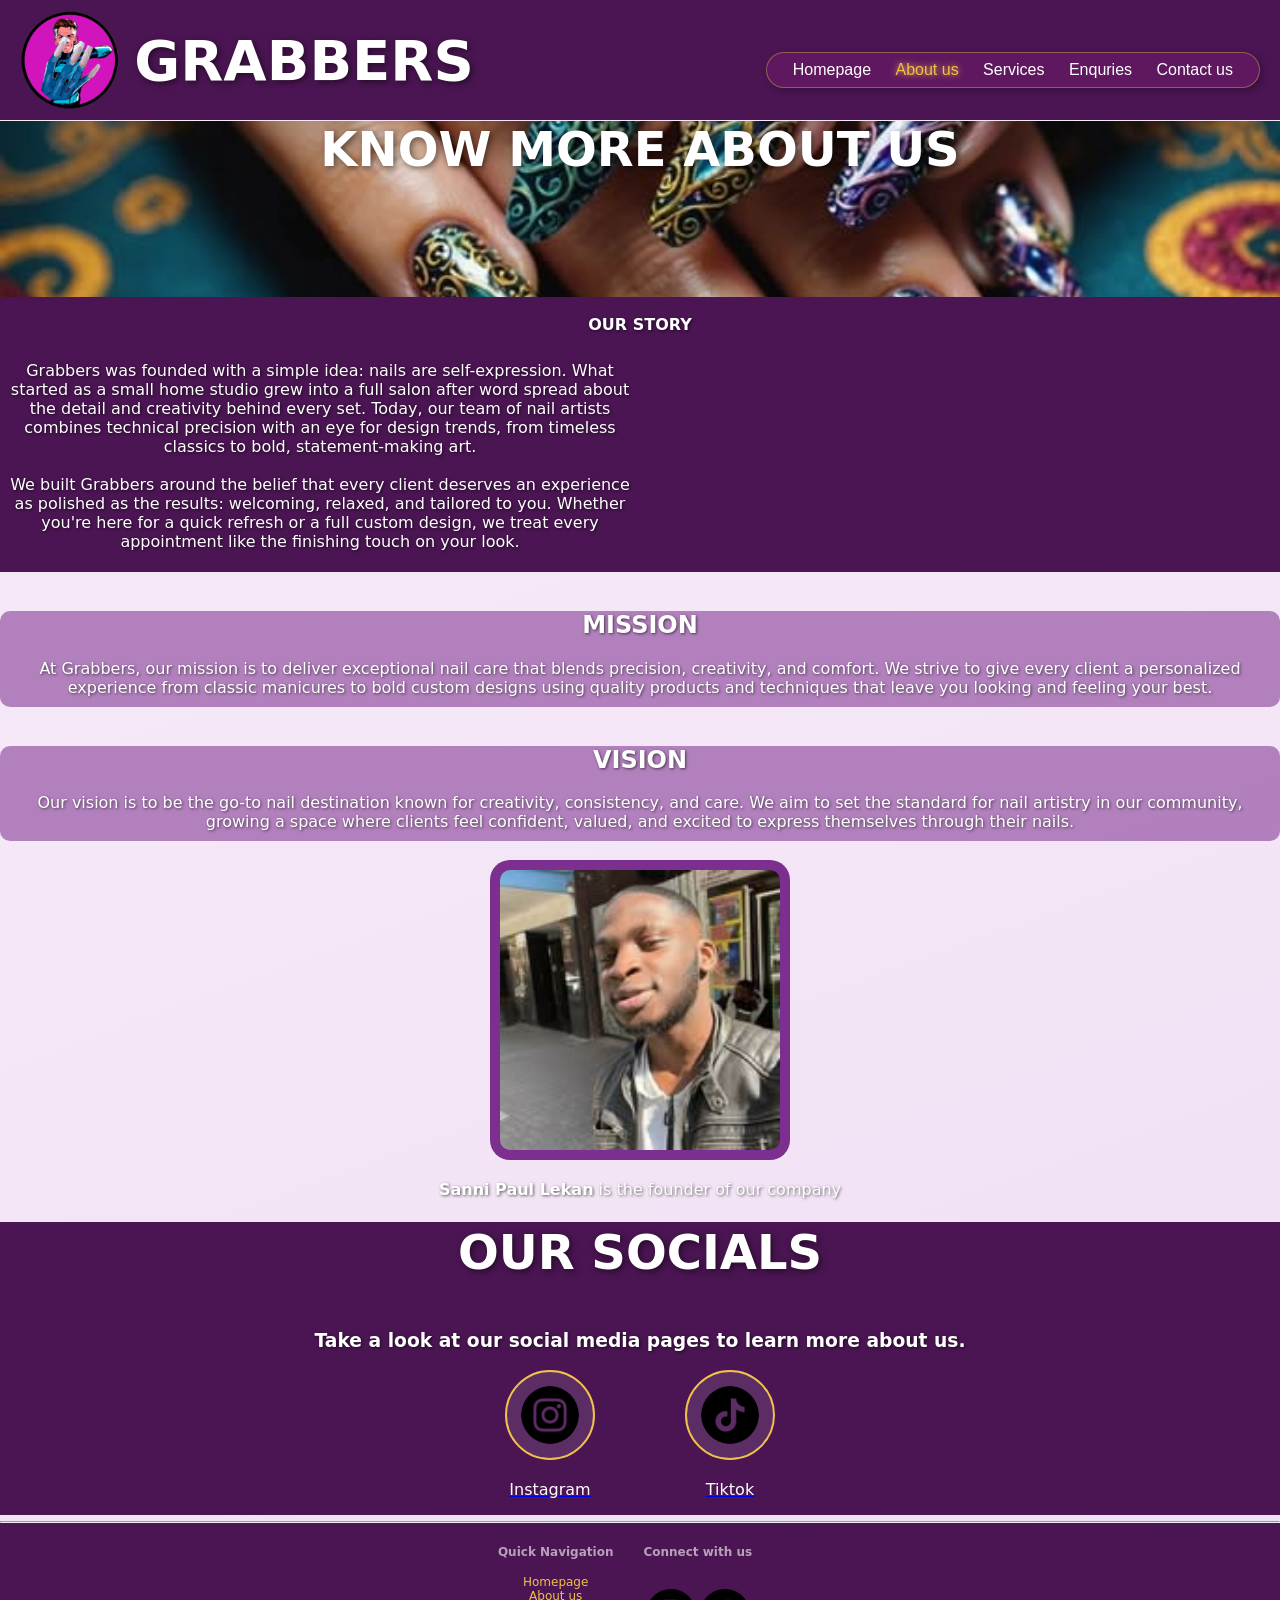
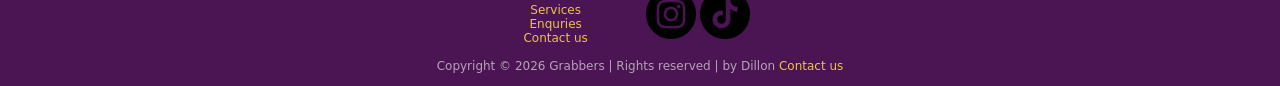
==== commit df44e79a: "hamburger added hamburger menu for smaller screens" ====
--- a/root/assets/about.html
+++ b/root/assets/about.html
@@ -3,13 +3,19 @@
     <head>
         <title>About Us</title>
         <link rel="stylesheet" href="../css/style.css">
-        <link rel="icon" type="image/png" href="../img/logo.png">
-        <meta name="viewport" content="width=device-width, initial-scale=1">
     </head>
     <body>
         <div class="banner">
-            <img src="../img/logo.png" >
-            <a href="../index.html" style="text-decoration: none;"><h1 id="logoText">GRABBERS</h1></a>
+            <input type="checkbox" id="navToggle" class="nav-toggle">
+            <div class="banner-top">
+                <img src="../img/logo.png" >
+                <a href="index.html" style="text-decoration: none;"><h1 id="logoText">GRABBERS</h1></a>
+                <label for="navToggle" class="hamburger">
+                    <span></span>
+                    <span></span>
+                    <span></span>
+                </label>
+            </div>
         <!-- Below is the code for the website navigation where it links pages-->
             <nav>
                 <a href="../index.html">Homepage</a>
@@ -93,7 +99,7 @@
                     <img style="height: 50px; width: auto; max-width: 100%;" src="../img/tiktok.png"></a>
                 </div><br>
             </div><br>
-            Copyright © 2026 Grabbers | Rights reserved | by Mr Fundamentals <a href="contact.html">Contact us</a>
+            Copyright © 2026 Grabbers | Rights reserved | by Dillon <a href="contact.html">Contact us</a>
         </footer>
        
     </body>
--- a/root/css/style.css
+++ b/root/css/style.css
@@ -49,6 +49,36 @@
     padding: 10px 20px;
     align-items: center;
 }
+.banner-top {
+    display: flex;
+    align-items: center;
+    gap: 14px;
+}
+
+/* The checkbox that tracks open/closed state - never actually shown */
+.nav-toggle {
+    display: none;
+}
+
+/* The 3-bar icon itself - hidden on desktop, only shown on phones */
+.hamburger {
+    display: none;
+    flex-direction: column;
+    justify-content: space-between;
+    width: 30px;
+    height: 22px;
+    cursor: pointer;
+}
+
+.hamburger span {
+    display: block;
+    height: 3px;
+    width: 100%;
+    background-color: var(--gold);
+    border-radius: 2px;
+    transition: transform 0.3s ease, opacity 0.3s ease;
+}
+
 /*Navigation text decoration*/
 nav a{
     text-decoration: none;
@@ -442,6 +472,48 @@
 }
 
 
+/* PCs and large desktop monitors (min 1025px) */
+
+@media (min-width: 1025px) {
+
+    /* Keep the wide flex rows from stretching too thin/far apart on
+       very large monitors, and give everything a bit more breathing room */
+    #Mainserv {
+        gap: 130px;
+        max-width: 1400px;
+        margin-left: auto;
+        margin-right: auto;
+    }
+
+    .ns {
+        gap: 80px;
+        max-width: 1300px;
+        margin-left: auto;
+        margin-right: auto;
+    }
+
+    .socials {
+        gap: 90px;
+    }
+
+    .marquee-img {
+        height: 230px;
+    }
+
+    nav {
+        gap: 4px;
+    }
+
+    nav a {
+        padding: 6px 10px;
+    }
+
+    .contact-wrap {
+        max-width: 1100px;
+    }
+}
+
+
 /* Tablets and small laptops (max 1024px) */
 
 @media (max-width: 1024px) {
@@ -500,19 +572,47 @@
         height: 70px;
     }
 
+    .banner-top {
+        width: 100%;
+        justify-content: space-between;
+    }
+
+    /* Show the hamburger icon only on phones */
+    .hamburger {
+        display: flex;
+    }
+
+    /* Nav stays hidden until the checkbox is checked */
     nav {
+        display: none;
         width: 100%;
-        display: flex;
-        flex-wrap: wrap;
-        justify-content: center;
-        gap: 4px 10px;
+        flex-direction: column;
+        gap: 4px;
         margin-top: 12px;
         padding: 10px 12px;
         border-radius: 16px;
     }
 
+    .nav-toggle:checked ~ nav {
+        display: flex;
+    }
+
     nav a {
         padding: 8px 10px;           
+    }
+
+    /* Animate the bars into an X when open
+       (checkbox is a sibling of .banner-top, hamburger is inside it) */
+    .nav-toggle:checked ~ .banner-top .hamburger span:nth-child(1) {
+        transform: translateY(9.5px) rotate(45deg);
+    }
+
+    .nav-toggle:checked ~ .banner-top .hamburger span:nth-child(2) {
+        opacity: 0;
+    }
+
+    .nav-toggle:checked ~ .banner-top .hamburger span:nth-child(3) {
+        transform: translateY(-9.5px) rotate(-45deg);
     }
 
     /* Hero */
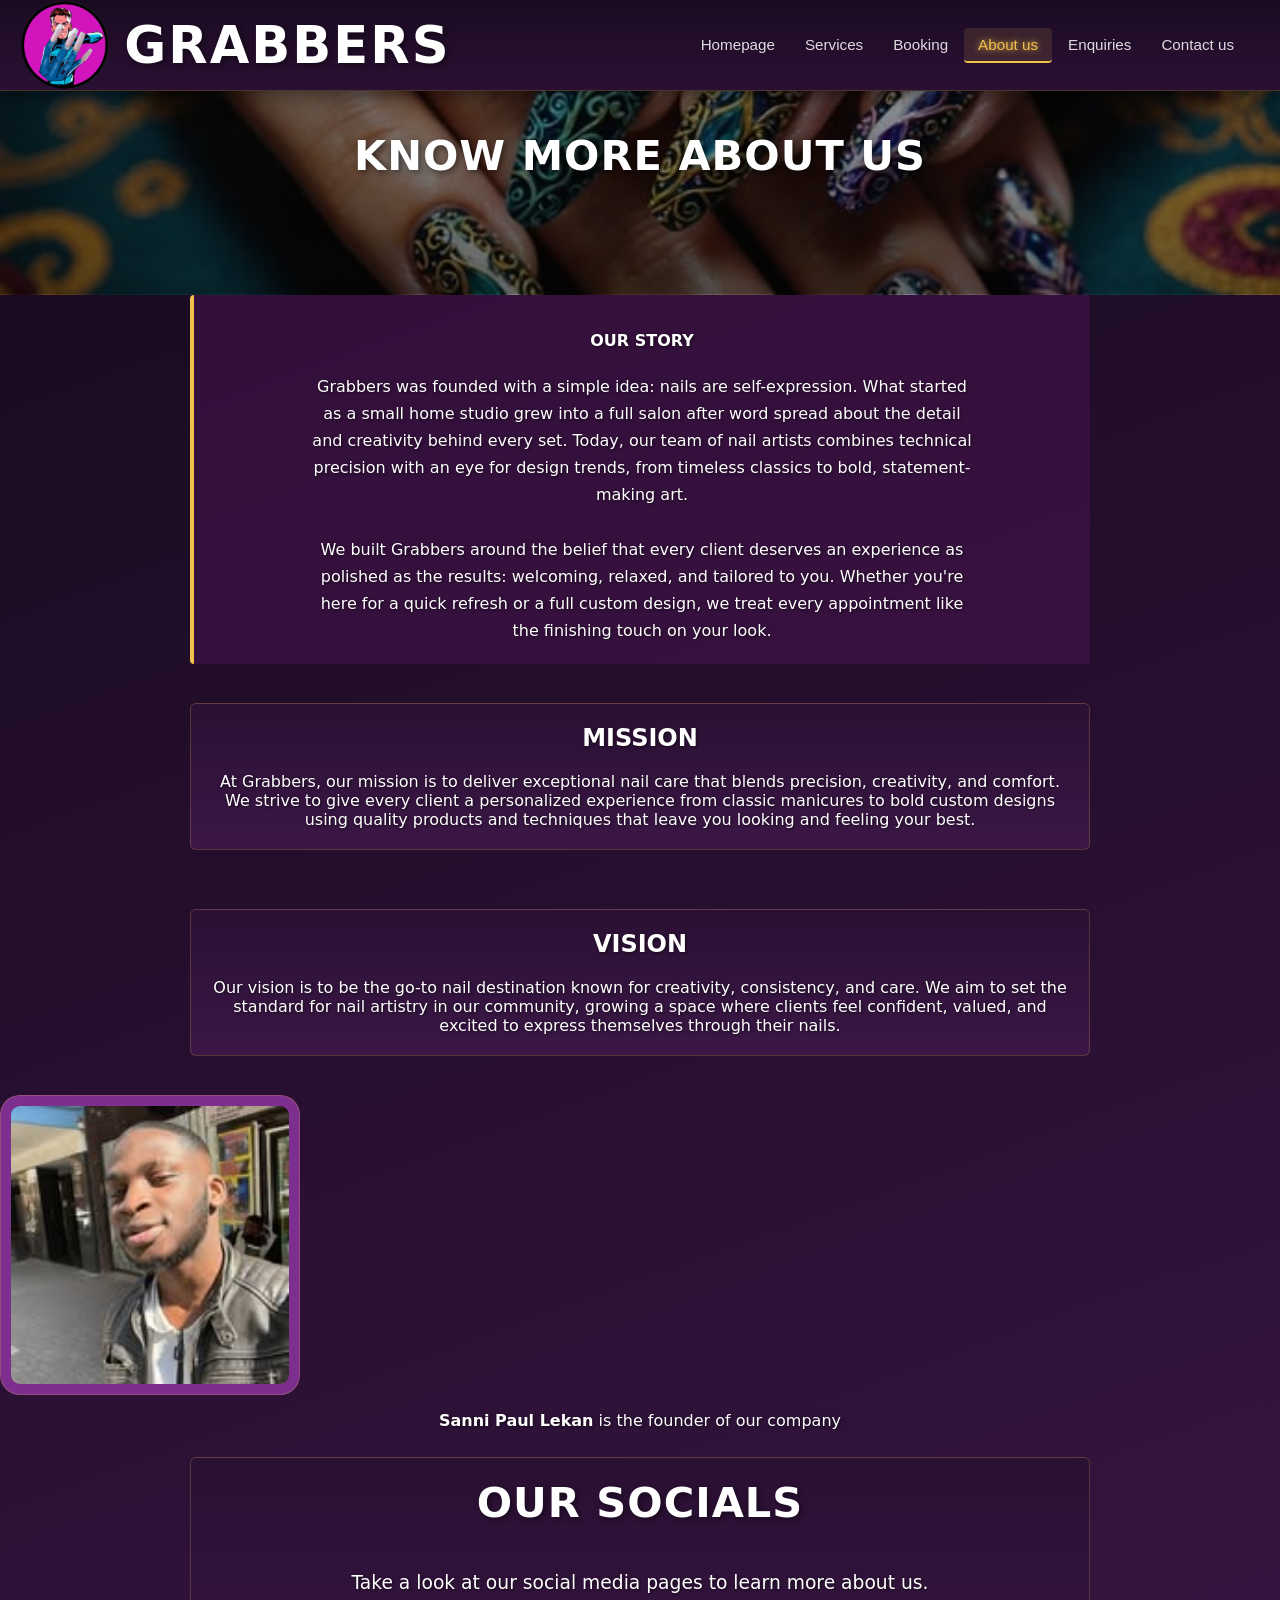
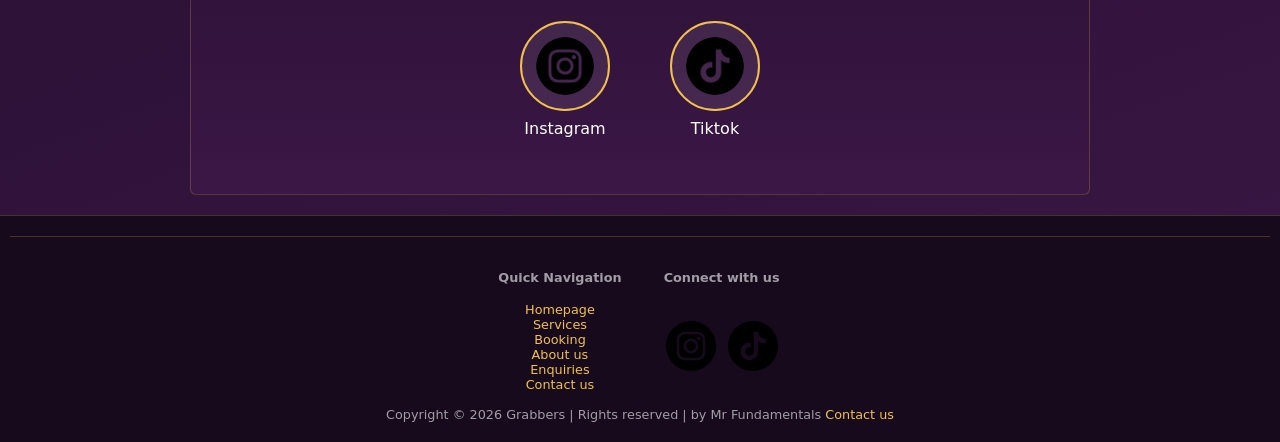
==== commit 7a5dfecd: "V3 update Changed styling, added new page and added Google form" ====
--- a/root/assets/about.html
+++ b/root/assets/about.html
@@ -1,106 +1,113 @@
 <!DOCTYPE html>
-<html>
+<html lang="en">
     <head>
+        <meta charset="UTF-8">
+        <meta name="viewport" content="width=device-width, initial-scale=1.0">
         <title>About Us</title>
         <link rel="stylesheet" href="../css/style.css">
+        <link rel="icon" type="image/png" href="../img/logo.png">
     </head>
     <body>
         <div class="banner">
             <input type="checkbox" id="navToggle" class="nav-toggle">
             <div class="banner-top">
-                <img src="../img/logo.png" >
-                <a href="index.html" style="text-decoration: none;"><h1 id="logoText">GRABBERS</h1></a>
-                <label for="navToggle" class="hamburger">
+                <img src="../img/logo.png" alt="Grabbers logo">
+                <a href="../index.html" style="text-decoration: none;"><h1 id="logoText">GRABBERS</h1></a>
+                <label for="navToggle" class="hamburger" aria-label="Toggle navigation">
                     <span></span>
                     <span></span>
                     <span></span>
                 </label>
             </div>
-        <!-- Below is the code for the website navigation where it links pages-->
             <nav>
                 <a href="../index.html">Homepage</a>
-                <a href="about.html" style="color: #f0c14b;text-shadow: 0 0 6px currentColor;">About us</a>
                 <a href="services.html">Services</a>
-                <a href="enquiry.html">Enquries</a>
+                <a href="booking.html">Booking</a>
+                <a href="about.html" class="active">About us</a>
+                <a href="enquiry.html">Enquiries</a>
                 <a href="contact.html">Contact us</a>
-            </nav>   
+            </nav>
         </div>
+
         <div class="headliner2">
             <h2 class="headline">KNOW MORE ABOUT US</h2>
         </div>
-        
-        <div style="background-color: #4a1552;padding-top: 2px;padding-bottom: 5px; justify-items: center;">
-            <h3  class="sectionText" style="margin-bottom: 20px;" >OUR STORY</h3>
-            <p style="text-align: center;color: white;text-shadow: 1px 1px 3px rgba(0,0,0,0.6); width: 50%;">
-                Grabbers was founded with a simple idea: nails are self-expression. What started as a 
-                small home studio grew into a full salon after word spread about the detail and 
-                creativity behind every set. Today, our team of nail artists combines technical 
-                precision with an eye for design trends, from timeless classics to bold, 
+
+        <div class="about-story">
+            <h3 class="sectionText">OUR STORY</h3>
+            <p class="about-text">
+                Grabbers was founded with a simple idea: nails are self-expression. What started as a
+                small home studio grew into a full salon after word spread about the detail and
+                creativity behind every set. Today, our team of nail artists combines technical
+                precision with an eye for design trends, from timeless classics to bold,
                 statement-making art.
-                <br>
-                <br>
-                We built Grabbers around the belief that every client deserves an 
-                experience as polished as the results: welcoming, relaxed, and tailored to you. 
-                Whether you're here for a quick refresh or a full custom design, we treat every 
-                appointment like the finishing touch on your look.  
+                <br><br>
+                We built Grabbers around the belief that every client deserves an
+                experience as polished as the results: welcoming, relaxed, and tailored to you.
+                Whether you're here for a quick refresh or a full custom design, we treat every
+                appointment like the finishing touch on your look.
             </p>
-                    
-           
         </div><br>
-        <div class="sectionText" style="background-color: rgba(124, 47, 142, 0.55); padding-bottom: 10px;">
-           <h2>MISSION</h2>
-           At Grabbers, our mission is to deliver exceptional nail care that blends 
-           precision, creativity, and comfort. We strive to give every client a personalized 
-           experience from classic manicures to bold custom designs using quality 
-           products and techniques that leave you looking and feeling your best.
+
+        <div class="info-panel sectionText">
+            <h2>MISSION</h2>
+            At Grabbers, our mission is to deliver exceptional nail care that blends
+            precision, creativity, and comfort. We strive to give every client a personalized
+            experience from classic manicures to bold custom designs using quality
+            products and techniques that leave you looking and feeling your best.
         </div><br>
-        <div class="sectionText" style="background-color: rgba(124, 47, 142, 0.55); padding-bottom: 10px;">
+
+        <div class="info-panel sectionText">
             <h2>VISION</h2>
-            Our vision is to be the go-to nail destination known for creativity, consistency, 
-            and care. We aim to set the standard for nail artistry in our community, growing a 
-            space where clients feel confident, valued, and excited to express themselves 
+            Our vision is to be the go-to nail destination known for creativity, consistency,
+            and care. We aim to set the standard for nail artistry in our community, growing a
+            space where clients feel confident, valued, and excited to express themselves
             through their nails.
         </div><br>
+
         <div style="text-align: center;">
-            <img style="background-color: #7c2f8e;padding: 10px; border-radius: 20px;" src="../img/founder.jpg" width = auto height="300px"><br>
+            <img class="founderImg" src="../img/founder.jpg" alt="Founder">
             <p class="sectionText"><b>Sanni Paul Lekan</b> is the founder of our company</p>
         </div>
-        <div style="background-color: #4a1552;padding-top: 1px;">
-            <h2 class="headline" style="padding-bottom: 10px;">OUR SOCIALS</h2>
-            <h3 style="text-align: center;color: white;text-shadow: 1px 1px 3px rgba(0,0,0,0.6);">Take a look at our social media pages to learn more about us.</h3>
+
+        <div class="social-band">
+            <h2 class="headline">OUR SOCIALS</h2>
+            <h3 class="subline">Take a look at our social media pages to learn more about us.</h3>
             <div class="socials">
-                <a href="https://www.instagram.com/grabbers_nails/" target="_blank">
-                    <img src="../img/instagram.png">
+                <a href="https://www.instagram.com/grabbers_nails/" target="_blank" rel="noopener">
+                    <img src="../img/instagram.png" alt="Instagram">
                     <p class="glowText">Instagram</p>
                 </a>
-                <a href="https://www.tiktok.com/@grabbers_nails" target="_blank">
-                    <img src="../img/tiktok.png">
+                <a href="https://www.tiktok.com/@grabbers_nails" target="_blank" rel="noopener">
+                    <img src="../img/tiktok.png" alt="TikTok">
                     <p class="glowText">Tiktok</p>
                 </a>
             </div>
         </div>
+
         <footer>
             <hr>
             <div class="footBox">
                 <div>
                     <h4>Quick Navigation</h4>
                     <a href="../index.html">Homepage</a><br>
+                    <a href="services.html">Services</a><br>
+                    <a href="booking.html">Booking</a><br>
                     <a href="about.html">About us</a><br>
-                    <a href="services.html">Services</a><br>
-                    <a href="enquiry.html">Enquries</a><br>
+                    <a href="enquiry.html">Enquiries</a><br>
                     <a href="contact.html">Contact us</a>
-
                 </div>
                 <div>
                     <h4>Connect with us</h4><br>
-                    <a href="https://www.instagram.com/grabbers_nails/" target="_blank">
-                    <img style="height: 50px; width: auto; max-width: 100%;" src="../img/instagram.png">
-                    <a href="https://www.tiktok.com/@grabbers_nails" target="_blank">
-                    <img style="height: 50px; width: auto; max-width: 100%;" src="../img/tiktok.png"></a>
-                </div><br>
+                    <a href="https://www.instagram.com/grabbers_nails/" target="_blank" rel="noopener">
+                        <img class="footIcon" src="../img/instagram.png" alt="Instagram">
+                    </a>
+                    <a href="https://www.tiktok.com/@grabbers_nails" target="_blank" rel="noopener">
+                        <img class="footIcon" src="../img/tiktok.png" alt="TikTok">
+                    </a>
+                </div>
             </div><br>
-            Copyright © 2026 Grabbers | Rights reserved | by Dillon <a href="contact.html">Contact us</a>
+            Copyright © 2026 Grabbers | Rights reserved | by Mr Fundamentals <a href="contact.html">Contact us</a>
         </footer>
-       
     </body>
-</html>
+</html>
--- a/root/css/style.css
+++ b/root/css/style.css
@@ -1,66 +1,72 @@
 :root{
-    --deep-purple: #4a1552;
+    --deep-purple: #2a1033;
+    --panel-purple: #3b1746;
     --royal-purple: #7c2f8e;
     --magenta: #c0289e;
     --pink-tint: #f8ecf7;
     --lavender-tint: #efe0f5;
     --gold: #f0c14b;
     --cyan-glow: #4dd9ff;
+    --panel-bg: #1b0b22;
+    --panel-border: rgba(240, 193, 75, 0.22);
+    --text-dim: rgba(255, 255, 255, 0.65);
 }
 
 * {
     box-sizing: border-box;
 }
 
+html {
+    overflow-x: hidden;
+}
+
 body{
     margin: 0;
-    background: linear-gradient(160deg, var(--pink-tint) 0%, var(--lavender-tint) 100%);
-    font-family: system-ui, -apple-system, BlinkMacSystemFont, 'Segoe UI', Roboto, Oxygen, Ubuntu, Cantarell, 'Open Sans', 'Helvetica Neue', sans-serif;
+    background: linear-gradient(160deg, #160a1c 0%, #2a1033 55%, #3b1746 100%);
+    color: white;
+    font-family: "Motiva Sans", system-ui, -apple-system, BlinkMacSystemFont, 'Segoe UI', Roboto, Oxygen, Ubuntu, Cantarell, 'Open Sans', 'Helvetica Neue', sans-serif;
+    min-height: 100vh;
+}
+
+img {
+    max-width: 100%;
+    display: block;
 }
 
 h1 {
-    font-size: 3.5rem;
+    font-size: clamp(2rem, 8vw, 3.2rem);
     text-shadow: 2px 2px 6px rgba(0,0,0,0.5);
-    font-family: system-ui, -apple-system, BlinkMacSystemFont, 'Segoe UI', Roboto, Oxygen, Ubuntu, Cantarell, 'Open Sans', 'Helvetica Neue', sans-serif;
-    color: white;            
-    margin-top: 5px;
-    margin-bottom: 5px;
-}
-
-nav{
-    margin-left: auto;
-    font-family: 'Lucida Sans', 'Lucida Sans Regular', 'Lucida Grande', 'Lucida Sans Unicode', Geneva, Verdana, sans-serif;
-    margin-top: 20px;
-    padding: 8px 16px;
-    border-radius: 30px;
-    background-color: rgba(192, 40, 158, 0.18);
-    border: 1px solid rgba(240, 193, 75, 0.4);
-    box-shadow: 3px 3px 6px rgba(0,0,0,0.25);
-}
-
-body{
-    font-family: system-ui, -apple-system, BlinkMacSystemFont, 'Segoe UI', Roboto, Oxygen, Ubuntu, Cantarell, 'Open Sans', 'Helvetica Neue', sans-serif;
-}
-/*decoration for all banners*/
+    color: white;
+    margin: 0;
+    letter-spacing: 2px;
+}
+
+h2 { margin-top: 0; }
+
+a { color: var(--gold); }
+
+/* ---------------- Steam-style top banner ---------------- */
 .banner{
     display: flex;
     flex-direction: row;
-    background-color: var(--deep-purple);
-    padding: 10px 20px;
+    background: linear-gradient(180deg, #1b0b22 0%, #2a1033 100%);
+    padding: 0 20px;
     align-items: center;
-}
+    border-bottom: 1px solid var(--panel-border);
+    box-shadow: 0 4px 18px rgba(0,0,0,0.5);
+    position: sticky;
+    top: 0;
+    z-index: 50;
+}
+
 .banner-top {
     display: flex;
     align-items: center;
     gap: 14px;
 }
 
-/* The checkbox that tracks open/closed state - never actually shown */
-.nav-toggle {
-    display: none;
-}
-
-/* The 3-bar icon itself - hidden on desktop, only shown on phones */
+.nav-toggle { display: none; }
+
 .hamburger {
     display: none;
     flex-direction: column;
@@ -79,40 +85,39 @@
     transition: transform 0.3s ease, opacity 0.3s ease;
 }
 
-/*Navigation text decoration*/
+nav{
+    margin-left: auto;
+    font-family: 'Lucida Sans', 'Lucida Sans Regular', 'Lucida Grande', 'Lucida Sans Unicode', Geneva, Verdana, sans-serif;
+    display: flex;
+    gap: 2px;
+    padding: 8px 12px;
+}
+
 nav a{
     text-decoration: none;
-    color: #ffffff;
-    padding: 4px 6px;
+    color: rgba(255,255,255,0.85);
+    padding: 8px 14px;
+    border-radius: 4px;
+    font-size: 0.95rem;
+    transition: background 0.2s, color 0.2s, text-shadow 0.2s;
 }
 
 nav a:hover{
-    text-decoration: none;
+    color: #fff;
+    background: rgba(192, 40, 158, 0.3);
+    text-shadow: 0 0 6px var(--magenta);
+}
+
+nav a.active {
     color: var(--gold);
-    text-shadow: 0 0 6px currentColor;
-}
-/*Logo sizing*/
+    background: rgba(240, 193, 75, 0.12);
+    border-bottom: 2px solid var(--gold);
+    text-shadow: 0 0 6px var(--gold);
+}
+
 .banner img {
-        height: 100px;
-        width: auto;
-        max-width: 100%;
-}
-
-footer{
-    text-align: center;
-    background-color: var(--deep-purple);
-    color: rgba(255, 255, 255, 0.6);
-    padding-bottom: 1%;
-    font-size: 0.75rem;
-}
-
-footer a {
-    text-decoration: none;
-    color: var(--gold);
-}
-
-footer a:hover{
-    text-decoration: underline;
+    height: 90px;
+    width: auto;
 }
 
 #logoText:hover {
@@ -120,33 +125,57 @@
     text-shadow: 0 0 6px currentColor;
 }
 
-/*This styles the main headline which use h2*/
+/* ---------------- Headlines ---------------- */
 .headline{
     text-align: center;
-    font-size: 3rem;
-    margin-top: 1px;
-    padding-bottom: 10px;
+    font-size: clamp(1.6rem, 6vw, 2.6rem);
+    margin-top: 0;
+    padding: 0 10px 10px;
     color: white;
     text-shadow: 2px 2px 6px rgba(0,0,0,0.5);
-}
-
+    letter-spacing: 1px;
+}
+
+.eyebrow {
+    text-align: center;
+    color: white;
+    padding-top: 30px;
+    text-shadow: 2px 2px 6px rgba(0,0,0,0.6);
+    letter-spacing: 1px;
+}
+
+.glow-cyan {
+    color: var(--cyan-glow);
+    text-shadow: 0 0 6px currentColor;
+}
+
+.subline {
+    text-align: center;
+    color: white;
+    text-shadow: 1px 1px 3px rgba(0,0,0,0.6);
+    font-weight: 400;
+    padding: 0 12px;
+}
+
+/* ---------------- Hero ---------------- */
 .headliner{
-    background-image: url(../img/head-img.jpg);
+    background-image: linear-gradient(rgba(0,0,0,0.35), rgba(0,0,0,0.55)), url(../img/head-img.jpg);
     background-repeat: no-repeat;
     background-size: cover;
     background-position: center;
+    padding-bottom: 20px;
+    border-bottom: 1px solid var(--panel-border);
 }
 
 .headliner2{
-    background-image: url(../img/head2.jpeg);
+    background-image: linear-gradient(rgba(0,0,0,0.4), rgba(0,0,0,0.6)), url(../img/head2.jpeg);
     background-repeat: no-repeat;
     background-size: cover;
     background-position: center;
-    padding-bottom: 70px;
-    max-width: 100%;
-    width: auto;
-}
-
+    padding: 40px 0 70px;
+}
+
+/* ---------------- Buttons (Steam-esque) ---------------- */
 .bdbutton{
     text-align: center;
     padding-bottom: 10px;
@@ -156,16 +185,18 @@
 .bdbutton button,
 .enquiryForm button,
 .callbackBtn{
-    font-family: system-ui, -apple-system, BlinkMacSystemFont, 'Segoe UI', Roboto, Oxygen, Ubuntu, Cantarell, 'Open Sans', 'Helvetica Neue', sans-serif;
-    background: linear-gradient(135deg, var(--deep-purple), var(--royal-purple));
+    font-family: inherit;
+    background: linear-gradient(135deg, var(--magenta), var(--royal-purple));
     font-size: 1rem;
-    box-shadow: 0 0 10px rgba(192,40,158,0.6);
-    border: none;
-    border-radius: 6px;
-    padding: 13px 22px;
-    color: white;
+    font-weight: 600;
+    letter-spacing: 0.5px;
+    box-shadow: 0 0 10px rgba(192,40,158,0.5);
+    border: 1px solid rgba(240,193,75,0.25);
+    border-radius: 4px;
+    padding: 12px 26px;
+    color: #fff;
     cursor: pointer;
-    transition: box-shadow 0.2s, transform 0.2s;
+    transition: box-shadow 0.2s, transform 0.2s, background 0.2s;
 }
 
 .bdbutton button:hover,
@@ -173,17 +204,38 @@
 .callbackBtn:hover{
     box-shadow: 0 0 18px rgba(192,40,158,0.9);
     transform: translateY(-1px);
-}
-
+    background: linear-gradient(135deg, #d439b0, #9337a8);
+}
+
+/* ---------------- Section label / category bar ---------------- */
+.section-label {
+    text-align: center;
+    color: #fff;
+    font-size: 1.1rem;
+    border-radius: 4px;
+    text-shadow: 1px 1px 3px rgba(0,0,0,0.6);
+    background: linear-gradient(90deg, rgba(42,16,51,0.9), rgba(192,40,158,0.85), rgba(42,16,51,0.9));
+    padding: 12px;
+    margin: 20px auto;
+    max-width: 900px;
+    border: 1px solid var(--panel-border);
+    letter-spacing: 1px;
+}
+
+/* ---------------- Service cards ---------------- */
 #Mainserv{
     display: flex;
     flex-direction: row;
-    gap: 100px;
+    gap: 24px;
     justify-content: center;
-}
-
-#serv{
-    width: 300px;
+    padding: 0 20px;
+    max-width: 1000px;
+    margin: 0 auto;
+}
+
+#serv, #serv2{
+    width: 100%;
+    max-width: 320px;
     height: 250px;
     display: flex;
     flex-direction: column;
@@ -193,89 +245,136 @@
     color: white;
     font-family: 'Lucida Sans', 'Lucida Sans Regular', 'Lucida Grande', 'Lucida Sans Unicode', Geneva, Verdana, sans-serif;
     text-shadow: 2px 2px 6px rgba(0,0,0,0.6);
-    background-image: url(../img/fancynails.jpg);
     background-repeat: no-repeat;
     background-size: cover;
     background-position: center;
-    border-radius: 10px;
+    border-radius: 6px;
     font-size: 1.3rem;
-    box-shadow: 0 4px 14px rgba(0,0,0,0.3);
-}
-
-#serv:hover{
-    color: rgba(255,255,255,0.15);
-}
-
-#serv:hover #minDesc1{
-    color: white;
+    box-shadow: 0 6px 20px rgba(0,0,0,0.5);
+    border: 1px solid var(--panel-border);
+    transition: transform 0.25s, box-shadow 0.25s;
+}
+
+#serv{
+    background-image: linear-gradient(rgba(42,16,51,0.55), rgba(42,16,51,0.75)), url(../img/fancynails.jpg);
 }
 
 #serv2{
-    width: 300px;
-    height: 250px;
-    display: flex;
-    flex-direction: column;
-    justify-content: center;
-    align-items: center;
-    text-align: center;
-    color: white;
-    font-family: 'Lucida Sans', 'Lucida Sans Regular', 'Lucida Grande', 'Lucida Sans Unicode', Geneva, Verdana, sans-serif;
-    text-shadow: 2px 2px 6px rgba(0,0,0,0.6);
-    background-image: url(../img/mani.jpg);
-    background-repeat: no-repeat;
-    background-size: cover;
-    background-position: center;
-    border-radius: 10px;
-    font-size: 1.3rem;
-    box-shadow: 0 4px 14px rgba(0,0,0,0.3);
-} 
-
-#serv2:hover{
-    color: rgba(255,255,255,0.15);
-}
-
-#serv2:hover #minDesc2{
-    color: white;
-}
-
-#minDesc1,
-#minDesc2{
+    background-image: linear-gradient(rgba(42,16,51,0.55), rgba(42,16,51,0.75)), url(../img/mani.jpg);
+}
+
+#serv:hover, #serv2:hover{
+    transform: translateY(-4px);
+    box-shadow: 0 10px 28px rgba(192,40,158,0.5);
+}
+
+#minDesc1, #minDesc2{
     font-size: 0.8rem;
     text-shadow: 1px 1px 3px rgba(0,0,0,0.6);
-    color: rgba(255,255,255,0.35);
+    color: rgba(255,255,255,0.45);
     transition: color 0.2s;
-}
-
+    margin: 6px 12px;
+}
+
+#serv:hover #minDesc1,
+#serv2:hover #minDesc2{
+    color: white;
+}
+
+/* ---------------- "What we do" panel ---------------- */
 #ourWork{
-    background: linear-gradient(135deg, var(--magenta), var(--royal-purple));
-    padding-top: 100px;
+    background: linear-gradient(180deg, rgba(124,47,142,0.55), rgba(42,16,51,0.95));
+    padding-top: 60px;
+    margin-top: 40px;
+    border-top: 1px solid var(--panel-border);
+    justify-items: center;
+}
+
+.sectionText{
+    text-align: center;
+    color: #fff;
+    font-size: 1rem;
+    border-radius: 6px;
+    text-shadow: 1px 1px 3px rgba(0,0,0,0.6);
+    padding: 0 15px 7px;
+    max-width: 70ch;
+    margin-left: auto;
+    margin-right: auto;
 }
 
 .glowLink{
-    text-shadow: none;
     color: var(--gold);
     font-weight: bold;
+    text-decoration: none;
 }
 
 .glowLink:hover{
+    text-decoration: underline;
     text-shadow: 0 0 6px currentColor;
 }
 
+/* ---------------- Coloured bands ---------------- */
+.band-purple { background: rgba(124,47,142,0.35); padding: 16px 0; border-radius: 6px; }
+.band-magenta { background: rgba(192,40,158,0.4); padding: 16px 0; border-radius: 6px; }
+
+.social-band,
+.info-panel {
+    background: linear-gradient(180deg, #2a1033, #3b1746);
+    padding: 20px;
+    border: 1px solid var(--panel-border);
+    border-radius: 6px;
+    max-width: 900px;
+    margin: 20px auto;
+}
+
+/* ---------------- About page ---------------- */
+.about-story {
+    background: rgba(74, 21, 82, 0.5);
+    padding: 20px;
+    max-width: 900px;
+    margin: 0 auto;
+    border-left: 4px solid var(--gold);
+    border-radius: 4px;
+}
+
+.about-text {
+    text-align: center;
+    color: white;
+    text-shadow: 1px 1px 3px rgba(0,0,0,0.6);
+    max-width: 65ch;
+    margin: 0 auto;
+    line-height: 1.7;
+}
+
+.founderImg {
+    background-color: #7c2f8e;
+    padding: 10px;
+    border-radius: 20px;
+    height: 300px;
+    width: auto;
+    border: 1px solid var(--panel-border);
+}
+
+/* ---------------- Socials ---------------- */
 .socials{
     display: flex;
     flex-direction: row;
     justify-content: center;
     gap: 60px;
-}
+    padding: 10px 0 20px;
+    flex-wrap: wrap;
+}
+
+.socials a { text-decoration: none; }
 
 .socials img{
     height: 90px;
     width: auto;
-    max-width: 100%;
-    background-color: rgba(255,255,255,0.1);
+    background-color: rgba(255,255,255,0.08);
     border: 2px solid var(--gold);
     border-radius: 50%;
     padding: 14px;
+    transition: transform 0.2s, box-shadow 0.2s;
 }
 
 .socials img:hover{
@@ -286,38 +385,42 @@
 .glowText{
     text-align: center;
     color: white;
-}
-
-.sectionText{
-    text-align: center;
-    color: rgb(255, 255, 255);
-    font-size: 1rem;
-    border-radius: 10px;
-    text-shadow: 1px 1px 3px rgba(0,0,0,0.6);
-    padding-bottom: 7px;
-}
-
+    margin-top: 8px;
+}
+
+/* ---------------- Marquee ---------------- */
 .marquee-wrap {
     overflow: hidden;
     white-space: nowrap;
+    background: #160a1c;
+    padding: 14px 0;
+    border-top: 1px solid var(--panel-border);
+    border-bottom: 1px solid var(--panel-border);
 }
 
 .marquee-track {
     display: inline-flex;
-    animation: scroll 40s linear infinite;
+    animation: scroll 50s linear infinite;
 }
 
 .marquee-img {
     height: 200px;
     width: auto;
     margin-right: 15px;
-    border-radius: 8px;
+    border-radius: 6px;
     box-shadow: 0 4px 10px rgba(0,0,0,0.25);
+    border: 1px solid var(--panel-border);
 }
 
 @keyframes scroll {
     from { transform: translateX(0); }
-    to { transform: translateX(-40%); }
+    to { transform: translateX(-50%); }
+}
+
+/* ---------------- Services grid ---------------- */
+.service-band {
+    padding: 20px 0 30px;
+    margin-top: 10px;
 }
 
 .ns{
@@ -327,12 +430,15 @@
     align-items: flex-start;
     gap: 60px;
     margin-bottom: 40px;
+    flex-wrap: wrap;
+    padding: 0 20px;
 }
 
 .nsI{
     text-align: center;
     color: white;
     text-shadow: 1px 1px 3px rgba(0,0,0,0.6);
+    max-width: 220px;
 }
 
 .nsI p{
@@ -341,14 +447,15 @@
 
 .nsI img{
     height: 200px;
-    width: auto;
+    width: 100%;
     max-width: 100%;
-    border-radius: 10px;
-    box-shadow: 0 3px 8px rgba(0,0,0,0.3);
-}
-
-/*enquiry page*/
-
+    object-fit: cover;
+    border-radius: 6px;
+    box-shadow: 0 3px 10px rgba(0,0,0,0.4);
+    border: 1px solid var(--panel-border);
+}
+
+/* ---------------- Enquiry form ---------------- */
 .enquiryWrap {
     display: flex;
     justify-content: center;
@@ -359,11 +466,12 @@
     display: flex;
     flex-direction: column;
     width: 100%;
-    max-width: 500px;
-    background-color: var(--deep-purple);
+    max-width: 520px;
+    background: linear-gradient(180deg, #2a1033, #3b1746);
     padding: 30px;
-    border-radius: 12px;
-    box-shadow: 0 6px 20px rgba(0,0,0,0.3);
+    border-radius: 6px;
+    box-shadow: 0 6px 20px rgba(0,0,0,0.4);
+    border: 1px solid var(--panel-border);
 }
 
 .enquiryForm label {
@@ -371,39 +479,86 @@
     font-family: 'Lucida Sans', 'Lucida Sans Regular', 'Lucida Grande', 'Lucida Sans Unicode', Geneva, Verdana, sans-serif;
     margin-top: 15px;
     margin-bottom: 5px;
+    font-size: 0.9rem;
 }
 
 .enquiryForm input,
 .enquiryForm select,
 .enquiryForm textarea {
     padding: 10px;
-    border-radius: 6px;
-    border: 1px solid rgba(255,255,255,0.2);
-    font-family: system-ui, -apple-system, BlinkMacSystemFont, 'Segoe UI', Roboto, Oxygen, Ubuntu, Cantarell, 'Open Sans', 'Helvetica Neue', sans-serif;
+    border-radius: 4px;
+    border: 1px solid rgba(255,255,255,0.18);
+    background: rgba(0,0,0,0.25);
+    color: #fff;
+    font-family: inherit;
     font-size: 1rem;
+}
+
+.enquiryForm input::placeholder,
+.enquiryForm textarea::placeholder {
+    color: rgba(255,255,255,0.4);
 }
 
 .enquiryForm textarea {
     resize: vertical;
 }
 
+/* ---------------- Footer ---------------- */
+footer{
+    text-align: center;
+    background: #160a1c;
+    color: rgba(255, 255, 255, 0.6);
+    padding: 20px 10px;
+    font-size: 0.8rem;
+    border-top: 1px solid var(--panel-border);
+}
+
+footer hr { border: none; border-top: 1px solid var(--panel-border); margin: 0 0 16px; }
+
+footer a {
+    text-decoration: none;
+    color: var(--gold);
+}
+
+footer a:hover{
+    text-decoration: underline;
+}
+
 .footBox{
     display: flex;
     flex-direction: row;
-    gap: 30px;
+    gap: 40px;
     justify-content: center;
-}
-
-/*contact page*/
+    flex-wrap: wrap;
+}
+
+.footIcon {
+    height: 50px;
+    width: auto;
+    display: inline-block;
+    margin: 4px;
+}
+
+/* ---------------- Contact page ---------------- */
 .contact-wrap {
     display: flex;
     flex-direction: row;
     flex-wrap: wrap;
     justify-content: center;
-    gap: 30px;
-    max-width: 1000px;
+    gap: 24px;
+    max-width: 1100px;
     margin: 0 auto;
     padding: 20px 40px 40px;
+}
+
+.contact-card {
+    background: linear-gradient(180deg, #2a1033, #3b1746);
+    border: 1px solid var(--panel-border);
+    border-radius: 6px;
+    padding: 20px;
+    width: 100%;
+    max-width: 360px;
+    flex: 1 1 300px;
 }
 
 .contact-list {
@@ -414,7 +569,7 @@
 
 .contact-list li {
     padding: 8px 0;
-    border-bottom: 1px solid rgba(255,255,255,0.2);
+    border-bottom: 1px solid rgba(255,255,255,0.15);
     color: white;
 }
 
@@ -435,154 +590,69 @@
 .callback-input input {
     flex: 1;
     padding: 10px;
-    border-radius: 6px;
-    border: none;
-}
-
-html {
-    overflow-x: hidden;              
-}
-
-img {
-    max-width: 100%;                 
-}
-
-/* Headings that scale smoothly between phone and desktop. */
-h1 {
-    font-size: clamp(2rem, 8vw, 3.5rem);
-}
-
-.headline {
-    font-size: clamp(1.6rem, 6vw, 3rem);
-    padding-left: 10px;
-    padding-right: 10px;
-}
-
-.sectionText {
-    padding-left: 15px;
-    padding-right: 15px;
-}
-
-/* Keeps paragraphs readable instead of stretching edge to edge */
-.sectionText p,
-#ourWork .sectionText {
-    max-width: 70ch;
-    margin-left: auto;
-    margin-right: auto;
-}
-
-
-/* PCs and large desktop monitors (min 1025px) */
-
-@media (min-width: 1025px) {
-
-    /* Keep the wide flex rows from stretching too thin/far apart on
-       very large monitors, and give everything a bit more breathing room */
+    border-radius: 4px;
+    border: 1px solid rgba(255,255,255,0.18);
+    background: rgba(0,0,0,0.25);
+    color: #fff;
+}
+
+/* ---------------- Focus states ---------------- */
+a:focus-visible,
+button:focus-visible,
+input:focus-visible,
+select:focus-visible,
+textarea:focus-visible {
+    outline: 3px solid var(--gold);
+    outline-offset: 2px;
+}
+
+/* ================= RESPONSIVE ================= */
+
+/* Tablets (max 1024px) */
+@media (max-width: 1024px) {
+
     #Mainserv {
-        gap: 130px;
-        max-width: 1400px;
-        margin-left: auto;
-        margin-right: auto;
-    }
-
-    .ns {
-        gap: 80px;
-        max-width: 1300px;
-        margin-left: auto;
-        margin-right: auto;
-    }
-
-    .socials {
-        gap: 90px;
-    }
-
-    .marquee-img {
-        height: 230px;
-    }
-
-    nav {
-        gap: 4px;
-    }
-
-    nav a {
-        padding: 6px 10px;
-    }
-
-    .contact-wrap {
-        max-width: 1100px;
-    }
-}
-
-
-/* Tablets and small laptops (max 1024px) */
-
-@media (max-width: 1024px) {
-
-    .banner {
-        flex-wrap: wrap;
-        justify-content: center;
-        gap: 10px;
-    }
-
-    nav {
-        margin-left: auto;
-        margin-right: auto;
-    }
-
-    #Mainserv {
-        gap: 40px;
-        flex-wrap: wrap;
-        padding: 0 20px;
-    }
-
-    #serv,
-    #serv2 {
-        width: 100%;
-        max-width: 320px;
+        gap: 20px;
     }
 
     .ns {
         gap: 30px;
-        flex-wrap: wrap;
-        padding: 0 20px;
     }
 
     #ourWork {
         padding-top: 50px;
     }
-
-    .socials {
-        gap: 40px;
-    }
-}
-
-
-/* Phones and small tablets (max 768px)  */
-
+}
+
+/* Phones (max 768px) */
 @media (max-width: 768px) {
 
-   
+        .bookingWrap {
+        padding: 15px 10px 40px;
+    }
+
+    .bookingFrame {
+        padding: 6px;
+    }
+
+    .bookingFrame iframe {
+        height: 1750px;      /* taller on mobile because the form stacks vertically */
+    }
+
     .banner {
         flex-direction: column;
-        text-align: center;
-        padding: 12px 10px;
-    }
-
-    .banner img {
-        height: 70px;
-    }
+        padding: 10px;
+    }
+
+    .banner img { height: 60px; }
 
     .banner-top {
         width: 100%;
         justify-content: space-between;
     }
 
-    /* Show the hamburger icon only on phones */
-    .hamburger {
-        display: flex;
-    }
-
-    /* Nav stays hidden until the checkbox is checked */
+    .hamburger { display: flex; }
+
     nav {
         display: none;
         width: 100%;
@@ -590,7 +660,8 @@
         gap: 4px;
         margin-top: 12px;
         padding: 10px 12px;
-        border-radius: 16px;
+        border-radius: 6px;
+        background: rgba(0,0,0,0.3);
     }
 
     .nav-toggle:checked ~ nav {
@@ -598,11 +669,10 @@
     }
 
     nav a {
-        padding: 8px 10px;           
-    }
-
-    /* Animate the bars into an X when open
-       (checkbox is a sibling of .banner-top, hamburger is inside it) */
+        padding: 10px 12px;
+        border-radius: 4px;
+    }
+
     .nav-toggle:checked ~ .banner-top .hamburger span:nth-child(1) {
         transform: translateY(9.5px) rotate(45deg);
     }
@@ -615,37 +685,27 @@
         transform: translateY(-9.5px) rotate(-45deg);
     }
 
-    /* Hero */
-    .headliner {
-        padding-bottom: 20px;
-    }
-
-    .headliner2 {
-        padding-bottom: 40px;
-    }
-
-    /* Service cards stack */
     #Mainserv {
         flex-direction: column;
         align-items: center;
-        gap: 25px;
-    }
-
-    #serv,
-    #serv2 {
+        gap: 20px;
+    }
+
+    #serv, #serv2 {
+        max-width: 100%;
         height: auto;
         min-height: 230px;
         padding: 20px;
     }
 
-    
     .ns {
-        gap: 20px;
+        gap: 16px;
         margin-bottom: 25px;
     }
 
     .nsI {
         width: calc(50% - 20px);
+        max-width: none;
     }
 
     .nsI img {
@@ -655,45 +715,29 @@
         aspect-ratio: 1 / 1;
     }
 
-    .marquee-img {
-        height: 130px;
-    }
-
-    /* Socials */
-    .socials {
-        gap: 25px;
-    }
+    .marquee-img { height: 130px; }
+
+    .socials { gap: 25px; }
 
     .socials img {
         height: 65px;
         padding: 10px;
     }
 
-    /* Forms and contact */
-    .enquiryWrap {
-        padding: 20px 15px 40px;
-    }
-
-    .enquiryForm {
-        padding: 20px;
-    }
+    .enquiryWrap { padding: 20px 15px 40px; }
+    .enquiryForm { padding: 20px; }
 
     .contact-wrap {
         flex-direction: column;
         align-items: center;
         padding: 20px 15px 30px;
-        gap: 20px;
-    }
-
-    .contact-wrap > div {
-        width: 100%;
-    }
-
-    .callback-input {
-        flex-direction: column;
-    }
-
-    /* Footer columns stack */
+        gap: 16px;
+    }
+
+    .contact-card { max-width: 100%; }
+
+    .callback-input { flex-direction: column; }
+
     .footBox {
         flex-direction: column;
         align-items: center;
@@ -701,38 +745,38 @@
         gap: 20px;
     }
 
-    p[style*="width: 50%"] {
-        width: 90% !important;
-        max-width: 600px;
-    }
-}
-
-@media (hover: none) {
-
-    #minDesc1,
-    #minDesc2 {
-        color: white;
-    }
-}
-
-
+    .founderImg { height: 240px; }
+}
+
+/* Reduced motion */
 @media (prefers-reduced-motion: reduce) {
-
-    .marquee-track {
-        animation: none;
-    }
-
-    * {
-        transition: none !important;
-    }
-}
-
-
-a:focus-visible,
-button:focus-visible,
-input:focus-visible,
-select:focus-visible,
-textarea:focus-visible {
-    outline: 3px solid var(--gold);
-    outline-offset: 2px;
+    .marquee-track { animation: none; }
+    * { transition: none !important; }
+}
+
+/* ---------------- Booking page ---------------- */
+.bookingWrap {
+    display: flex;
+    justify-content: center;
+    padding: 20px 20px 60px;
+}
+
+.bookingFrame {
+    width: 100%;
+    max-width: 700px;
+    background: linear-gradient(180deg, #2a1033, #3b1746);
+    border: 1px solid var(--panel-border);
+    border-radius: 6px;
+    box-shadow: 0 6px 20px rgba(0,0,0,0.4);
+    padding: 12px;
+    overflow: hidden;
+}
+
+.bookingFrame iframe {
+    display: block;
+    width: 100%;
+    height: 1520px;          
+    border: 0;
+    border-radius: 4px;
+    background: #fff;
 }
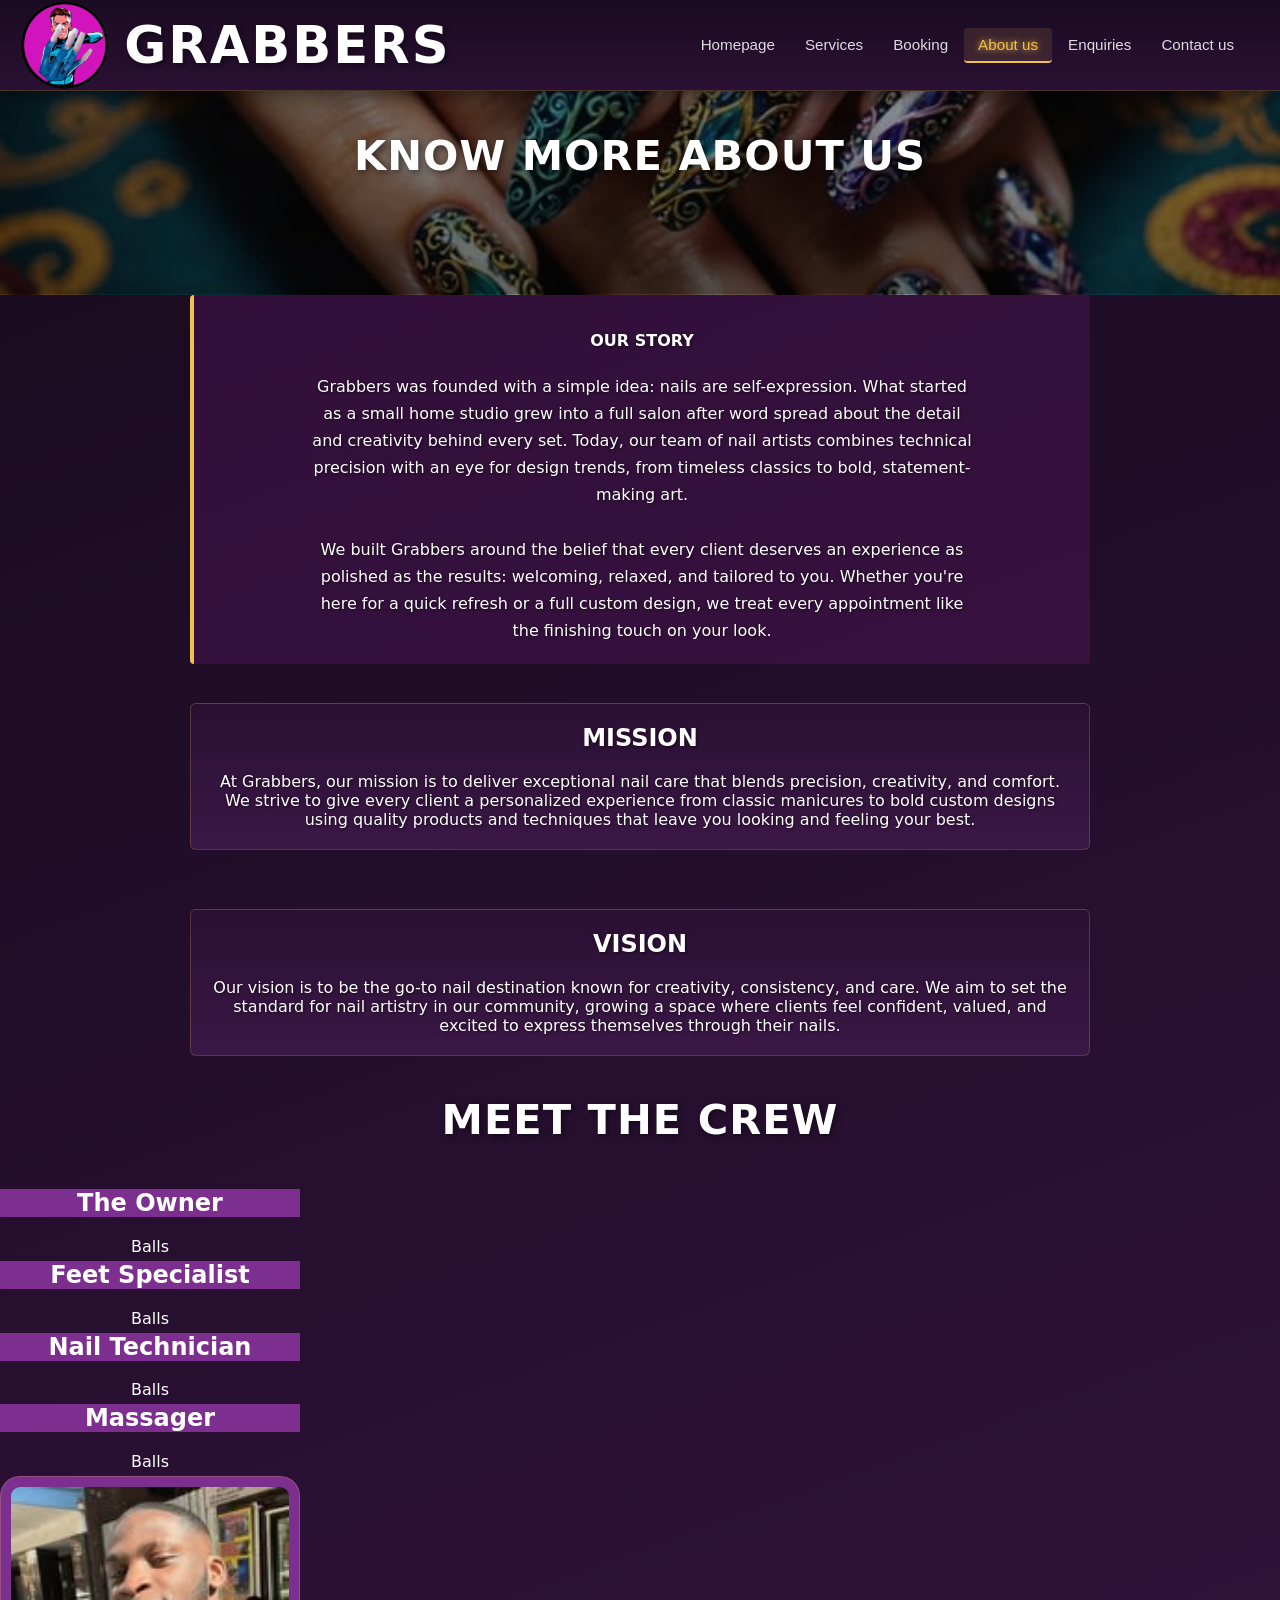
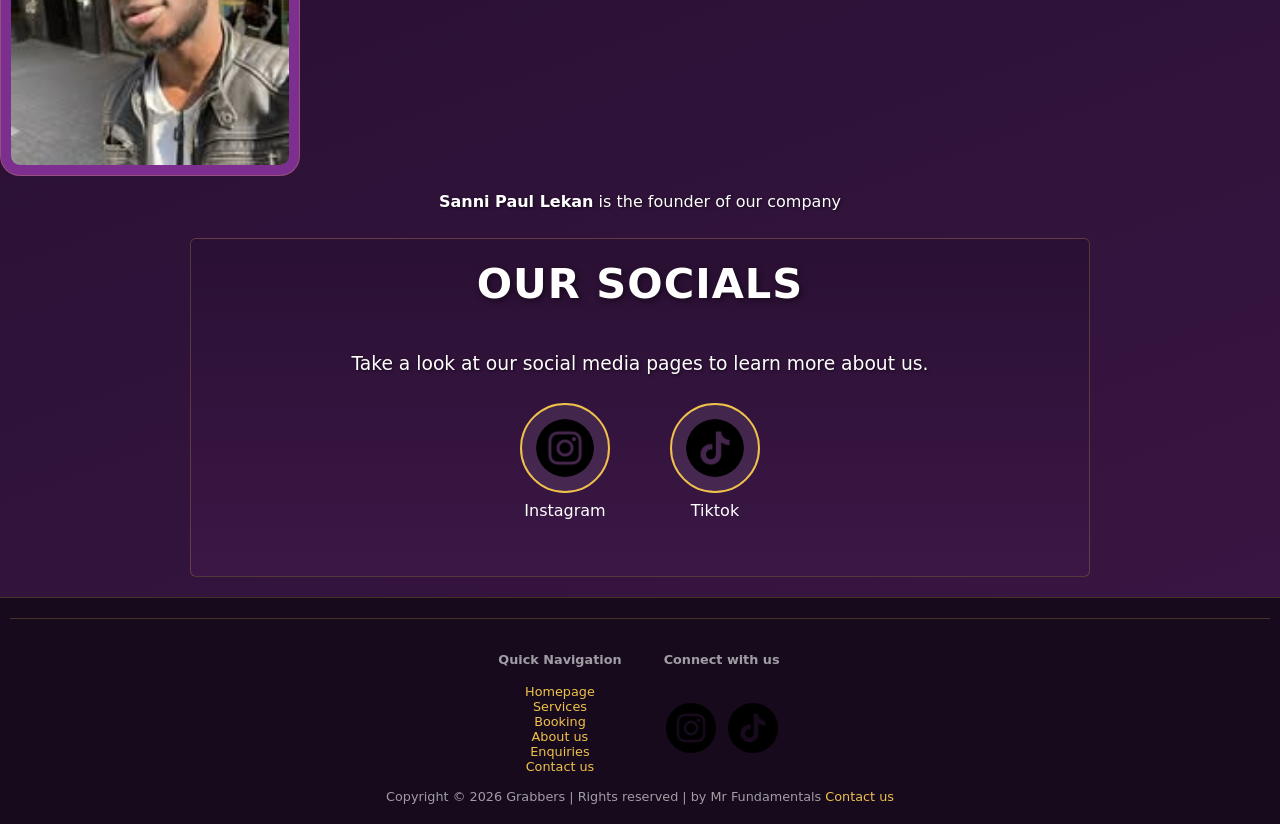
==== commit 1944136b: "Started working on accordian" ====
--- a/root/assets/about.html
+++ b/root/assets/about.html
@@ -65,6 +65,30 @@
             through their nails.
         </div><br>
 
+        <h2 class="headline">MEET THE CREW</h2>
+
+        <div class="accordian" style="text-align: center;">
+            <div class="accordianItem">
+                <div class="accordianHeader"><h2>The Owner</h2></div>
+                <div class="accordianContent">Balls</div>
+            </div>
+
+            <div class="accordianItem">
+                <div class="accordianHeader"><h2>Feet Specialist</h2></div>
+                <div class="accordianContent">Balls</div>
+            </div>
+
+            <div class="accordianItem">
+                <div class="accordianHeader"><h2>Nail Technician</h2></div>
+                <div class="accordianContent">Balls</div>
+            </div>
+
+            <div class="accordianItem">
+                <div class="accordianHeader"><h2>Massager</h2></div>
+                <div class="accordianContent">Balls</div>
+            </div>
+        </div>
+
         <div style="text-align: center;">
             <img class="founderImg" src="../img/founder.jpg" alt="Founder">
             <p class="sectionText"><b>Sanni Paul Lekan</b> is the founder of our company</p>
@@ -109,5 +133,6 @@
             </div><br>
             Copyright © 2026 Grabbers | Rights reserved | by Mr Fundamentals <a href="contact.html">Contact us</a>
         </footer>
+        <script src="../js/js.js"></script>
     </body>
 </html>
--- a/root/css/style.css
+++ b/root/css/style.css
@@ -779,4 +779,20 @@
     border: 0;
     border-radius: 4px;
     background: #fff;
+}
+
+/*About page accordian*/
+
+.accordian{
+    width: 300px;
+    
+}
+
+.accordianItem{
+    margin-bottom: 5px;
+}
+
+.accordianHeader{
+    background-color: #7c2f8e;
+   
 }
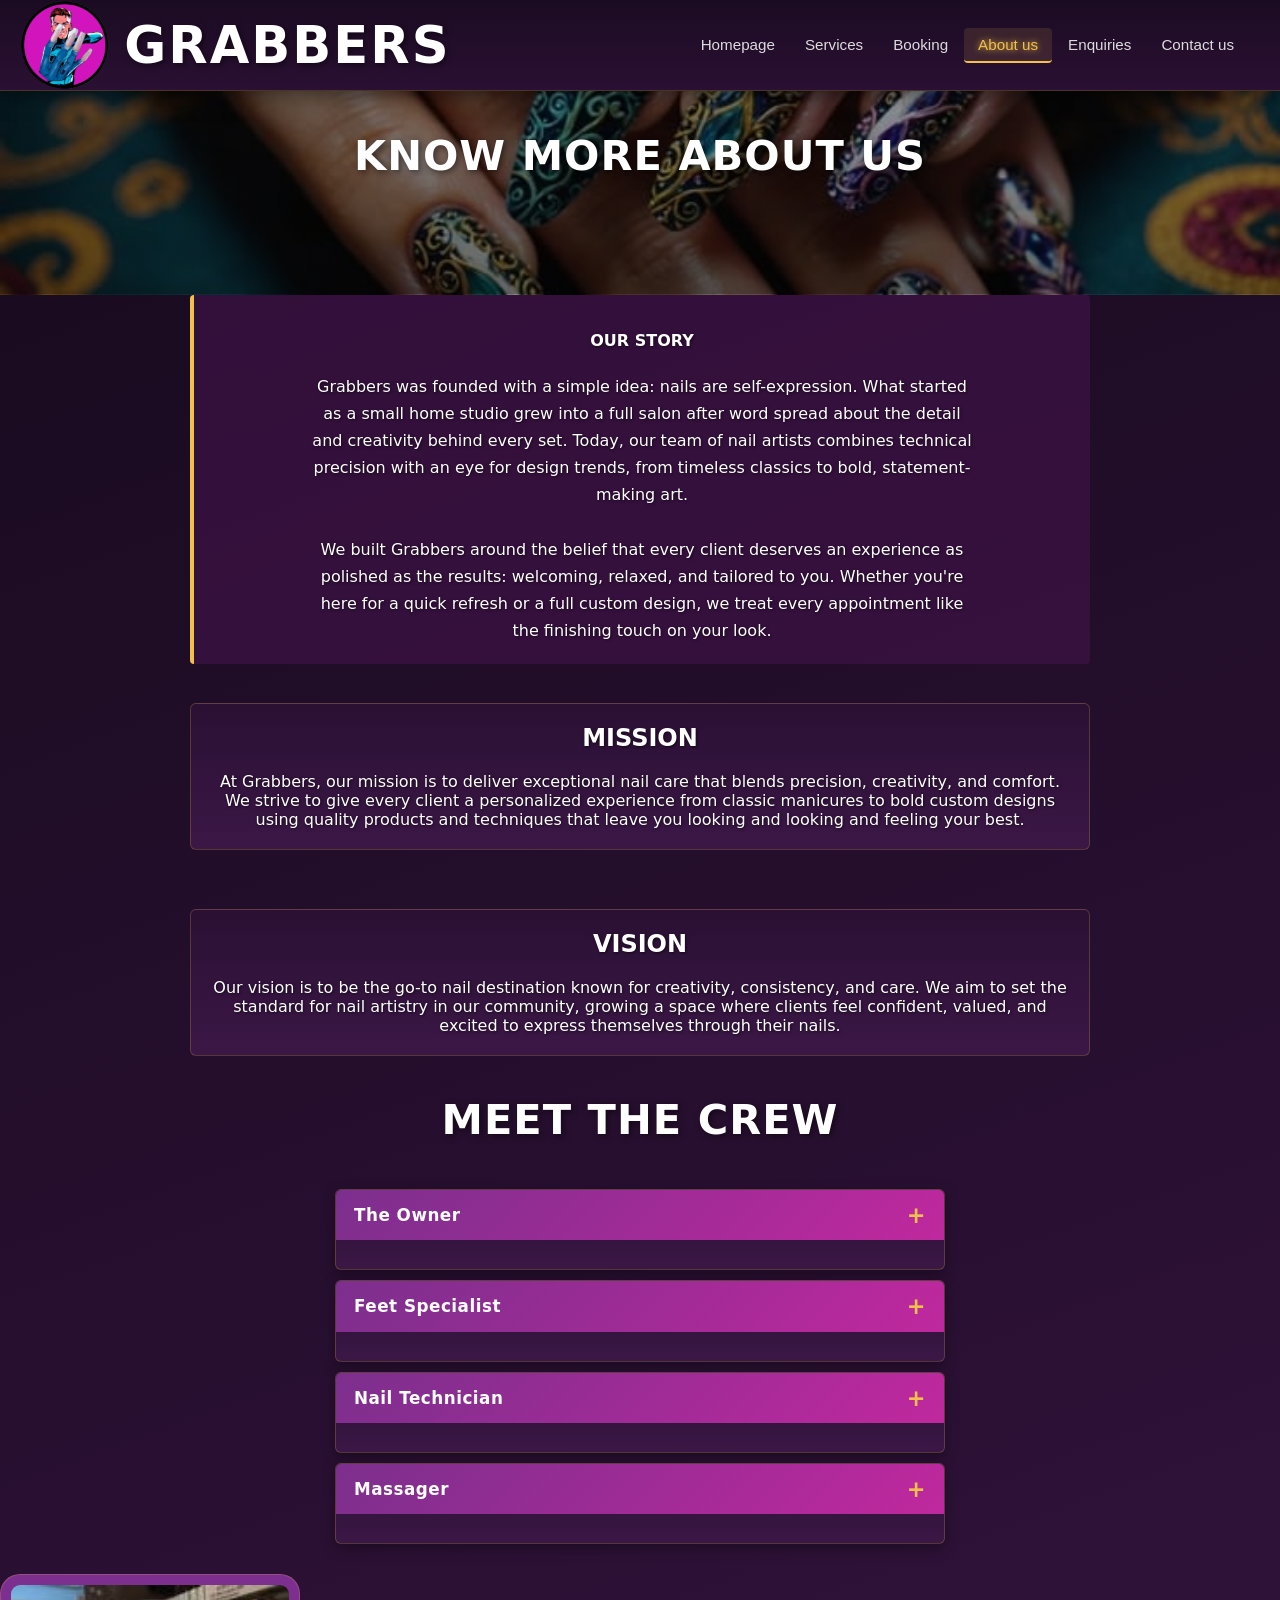
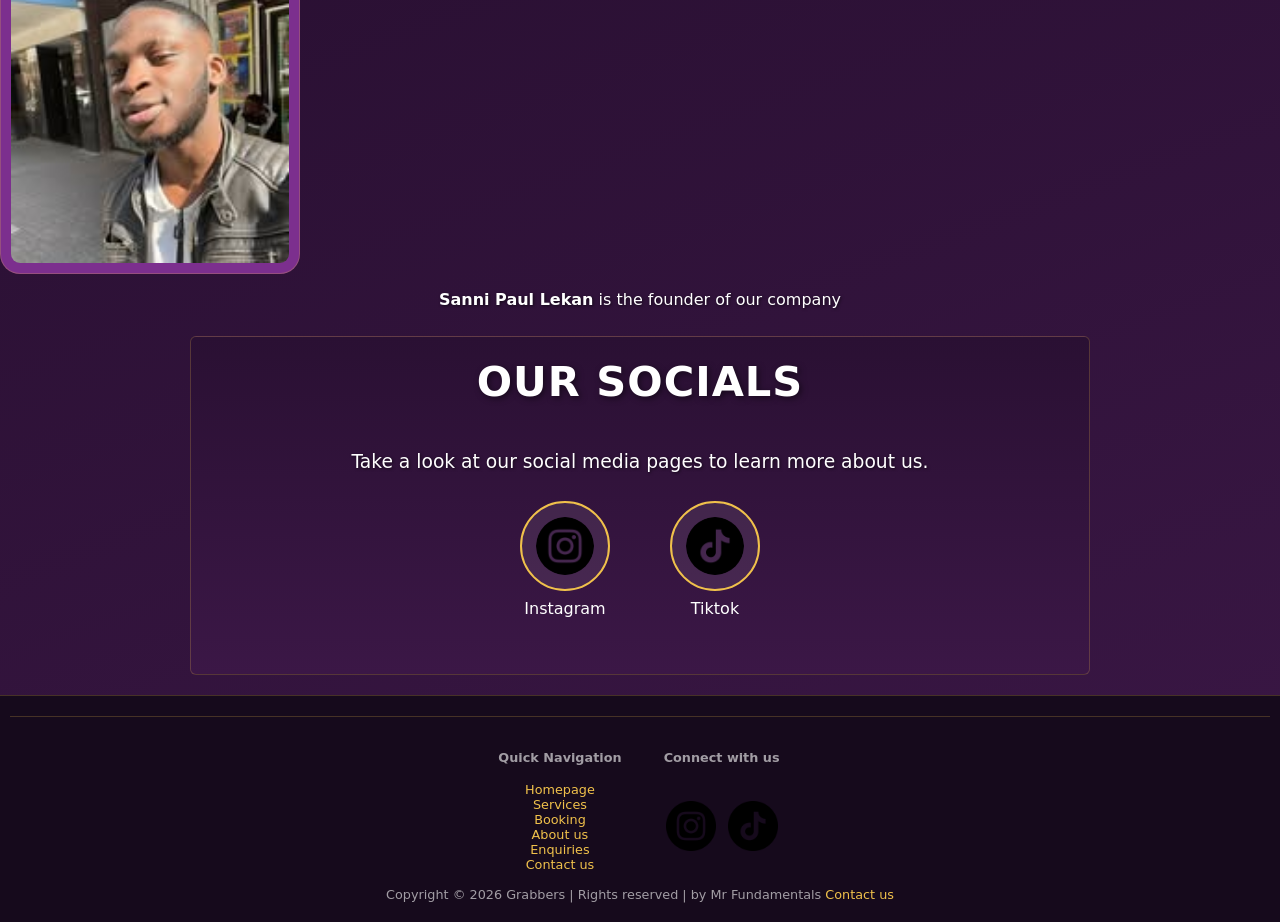
==== commit dc92c7f0: "accordion added an accordion on the about us page" ====
--- a/root/assets/about.html
+++ b/root/assets/about.html
@@ -54,7 +54,7 @@
             At Grabbers, our mission is to deliver exceptional nail care that blends
             precision, creativity, and comfort. We strive to give every client a personalized
             experience from classic manicures to bold custom designs using quality
-            products and techniques that leave you looking and feeling your best.
+            products and techniques that leave you looking and looking and feeling your best.
         </div><br>
 
         <div class="info-panel sectionText">
@@ -67,25 +67,49 @@
 
         <h2 class="headline">MEET THE CREW</h2>
 
-        <div class="accordian" style="text-align: center;">
+        <div class="accordian">
             <div class="accordianItem">
-                <div class="accordianHeader"><h2>The Owner</h2></div>
-                <div class="accordianContent">Balls</div>
+                <div class="accordianHeader">
+                    <span>The Owner</span>
+                    <span class="accordianArrow">+</span>
+                </div>
+                <div class="accordianContent">
+                    Meet the founder of Grabbers — the creative force behind the brand and the
+                    person who turned a small home studio into a full-service nail salon.
+                </div>
             </div>
 
             <div class="accordianItem">
-                <div class="accordianHeader"><h2>Feet Specialist</h2></div>
-                <div class="accordianContent">Balls</div>
+                <div class="accordianHeader">
+                    <span>Feet Specialist</span>
+                    <span class="accordianArrow">+</span>
+                </div>
+                <div class="accordianContent">
+                    Our feet specialist handles everything from classic pedicures to advanced
+                    foot care, keeping your feet healthy, refreshed, and looking their best.
+                </div>
             </div>
 
             <div class="accordianItem">
-                <div class="accordianHeader"><h2>Nail Technician</h2></div>
-                <div class="accordianContent">Balls</div>
+                <div class="accordianHeader">
+                    <span>Nail Technician</span>
+                    <span class="accordianArrow">+</span>
+                </div>
+                <div class="accordianContent">
+                    Skilled in gel, acrylics, and hand-painted art, our nail technician brings
+                    every design to life — from subtle elegance to bold statement sets.
+                </div>
             </div>
 
             <div class="accordianItem">
-                <div class="accordianHeader"><h2>Massager</h2></div>
-                <div class="accordianContent">Balls</div>
+                <div class="accordianHeader">
+                    <span>Massager</span>
+                    <span class="accordianArrow">+</span>
+                </div>
+                <div class="accordianContent">
+                    Our massage specialist finishes every treatment with relaxing hand and
+                    arm massages designed to leave you feeling refreshed and rejuvenated.
+                </div>
             </div>
         </div>
 
--- a/root/css/style.css
+++ b/root/css/style.css
@@ -783,16 +783,111 @@
 
 /*About page accordian*/
 
-.accordian{
-    width: 300px;
-    
-}
-
-.accordianItem{
-    margin-bottom: 5px;
-}
-
-.accordianHeader{
-    background-color: #7c2f8e;
-   
+/* ============================================================
+   ABOUT PAGE — ACCORDION (fixed: no text clipping)
+   ============================================================ */
+
+.accordian {
+    width: 100%;
+    max-width: 640px;
+    margin: 0 auto 30px;
+    padding: 0 15px;
+    display: flex;
+    flex-direction: column;
+    gap: 10px;
+}
+
+.accordianItem {
+    border: 1px solid var(--panel-border);
+    border-radius: 6px;
+    overflow: hidden;
+    background: linear-gradient(180deg, #2a1033, #3b1746);
+    box-shadow: 0 4px 14px rgba(0,0,0,0.35);
+    transition: box-shadow 0.25s ease;
+}
+
+.accordianItem:hover {
+    box-shadow: 0 6px 20px rgba(192, 40, 158, 0.35);
+}
+
+.accordianHeader {
+    display: flex;
+    align-items: center;
+    justify-content: space-between;
+    gap: 10px;
+    background: linear-gradient(135deg, var(--royal-purple), var(--magenta));
+    color: #fff;
+    font-weight: 600;
+    font-size: 1.05rem;
+    letter-spacing: 0.5px;
+    padding: 14px 18px;
+    cursor: pointer;
+    margin: 0;
+    user-select: none;
+    transition: background 0.2s ease;
+}
+
+.accordianHeader:hover {
+    background: linear-gradient(135deg, var(--magenta), var(--royal-purple));
+}
+
+.accordianHeader:focus-visible {
+    outline: 3px solid var(--gold);
+    outline-offset: -3px;
+}
+
+.accordianArrow {
+    display: inline-block;
+    font-size: 1.4rem;
+    line-height: 1;
+    color: var(--gold);
+    transition: transform 0.3s ease;
+}
+
+.accordianHeader.active .accordianArrow {
+    transform: rotate(45deg);
+}
+
+/* ---- Content: collapsed state ---- */
+/* NOTE: padding is present at ALL times so scrollHeight is stable.
+   We only animate max-height + opacity. This is what fixes clipping. */
+.accordianContent {
+    max-height: 0;
+    overflow: hidden;
+    padding: 14px 18px;            /* constant padding — never changes */
+    color: rgba(255,255,255,0.85);
+    font-size: 0.95rem;
+    line-height: 1.6;
+    background: #3b1746;
+    border-top: 1px solid transparent;
+    opacity: 0;
+    transition:
+        max-height 0.4s ease,
+        opacity    0.3s ease,
+        border-color 0.3s ease;
+}
+
+/* ---- Content: expanded state ---- */
+.accordianContent.active {
+    opacity: 1;
+    border-top-color: var(--panel-border);
+    /* max-height is set inline by JS to the real scrollHeight */
+}
+
+/* Phones */
+@media (max-width: 768px) {
+    .accordian {
+        max-width: 100%;
+        padding: 0 12px;
+    }
+
+    .accordianHeader {
+        font-size: 0.98rem;
+        padding: 12px 14px;
+    }
+
+    .accordianContent {
+        padding: 12px 14px;        /* keep constant, just narrower */
+        font-size: 0.92rem;
+    }
 }
